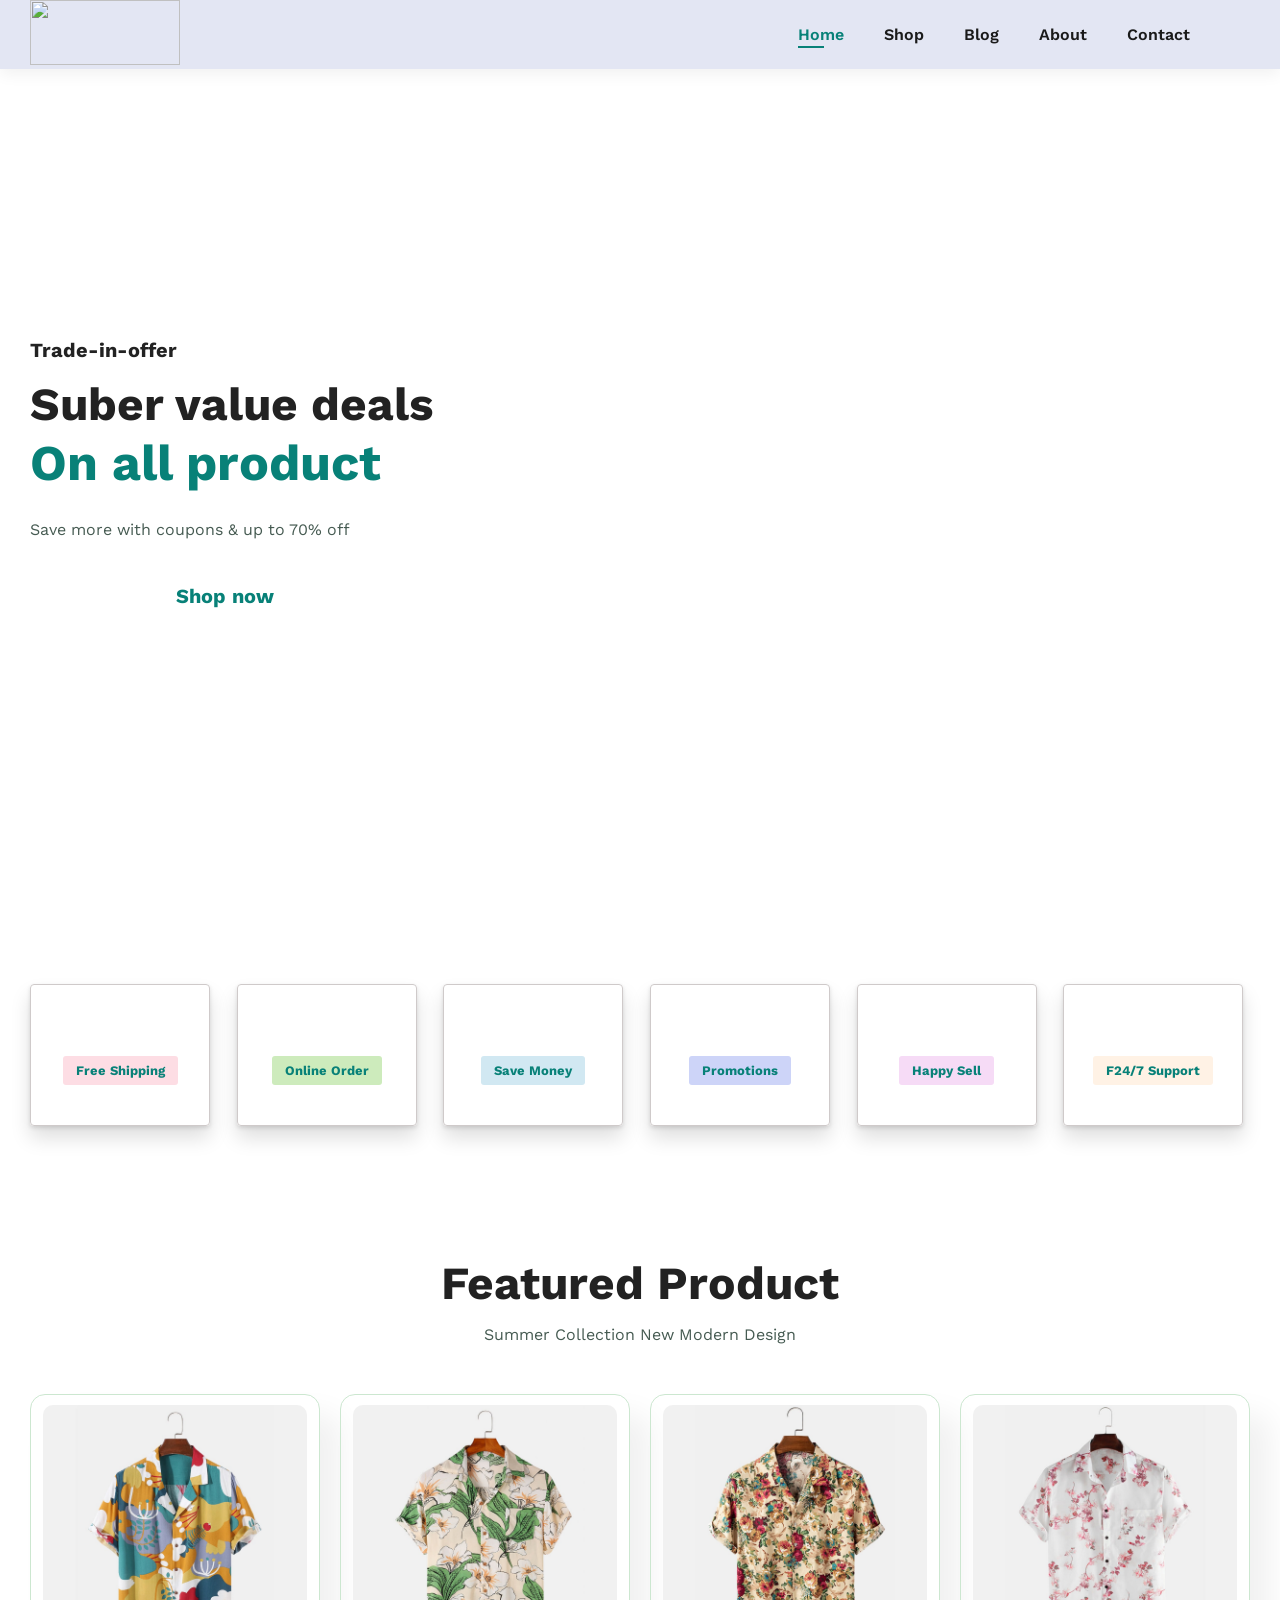
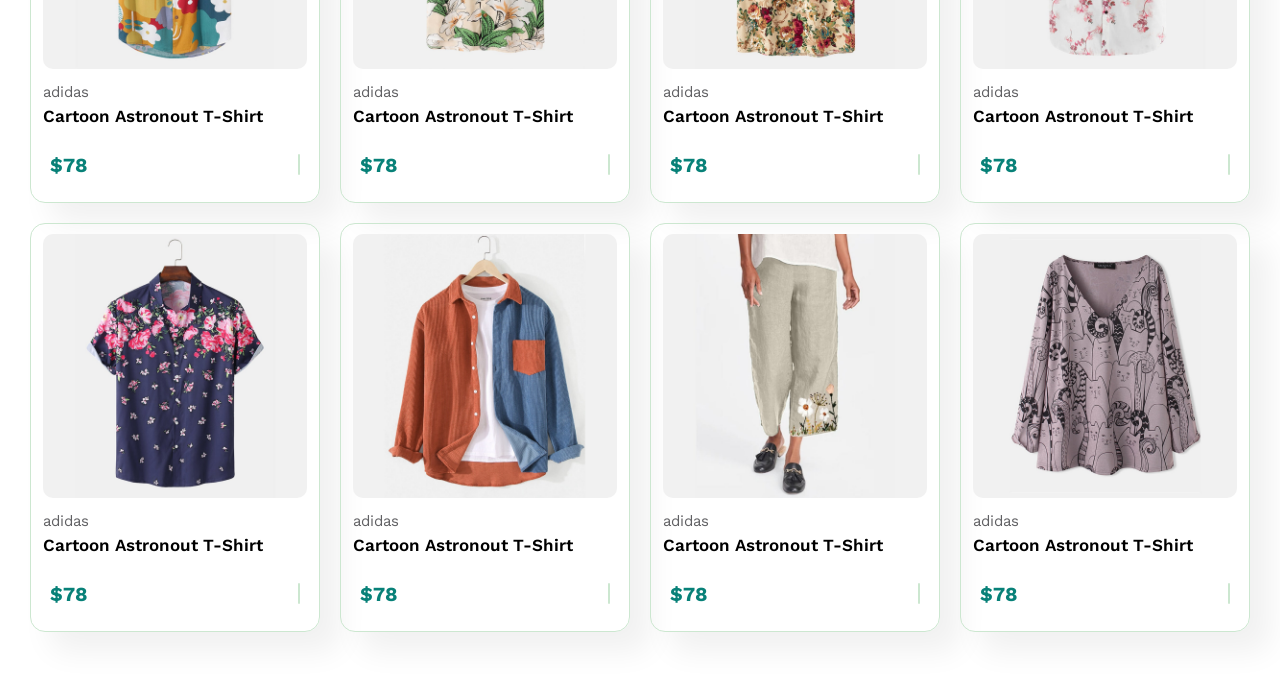
==== index.html @ 810e3b16 "features and features-product" ====
<!DOCTYPE html>
<html lang="en">

<head>
    <meta charset="UTF-8">
    <meta name="viewport" content="width=device-width, initial-scale=1.0">
    <title>Mina-Ecommerce</title>
    <link rel="stylesheet" href="css/normalize.css">
    <link rel="stylesheet" href="css/all.min.css">
    <link rel="stylesheet" href="css/minaec.css">
    <link rel="preconnect" href="https://fonts.googleapis.com">
    <link rel="preconnect" href="https://fonts.gstatic.com" crossorigin>
    <link href="https://fonts.googleapis.com/css2?family=Work+Sans:ital,wght@0,100..900;1,100..900&display=swap"
        rel="stylesheet">
</head>

<body>
    <div class="header" id="header">
        <div class="container">
            <a href="#" class="logo"><img src="./img/logo.png" alt=""></a>
            <div class="titles">
                <ul class="navbar">
                    <li><a class="active" href="#landing">Home</a></li>
                    <li><a href="#features">Shop</a></li>
                    <li><a href="#blog">Blog</a></li>
                    <li><a href="#about">About</a></li>
                    <li><a href="#contact">Contact</a></li>
                    <li><a href="#cart" class="shop-icon"><i class="fa-solid fa-cart-shopping"></i></a></li>
                </ul>
            </div>
        </div>
    </div>
    <div class="landing" id="landing">
        <div class="container">
            <div class="text-content">
                <h4>Trade-in-offer</h4>
                <h2 class="typing">Suber value deals</h2>
                <h1> On all product</h1>
                <p>Save more with coupons & up to 70% off</p>
                <a href="#" class="butt">
                    <h4>Shop now</h4>
                </a>
            </div>
        </div>

    </div>
    <div class="features" id="features">
        <div class="container">
            <div class="boxes">
                <div class="box">
                    <div class="image"><img src="./img/f1.png" alt=""></div>
                    <div class="text one">
                        <h6>Free Shipping</h6>
                    </div>
                </div>
                <div class="box">
                    <div class="image"><img src="./img/f2.png" alt=""></div>
                    <div class="text two">
                        <h6>Online Order</h6>
                    </div>
                </div>
                <div class="box">
                    <div class="image"><img src="./img/f3.png" alt=""></div>
                    <div class="text three">
                        <h6>Save Money</h6>
                    </div>
                </div>
                <div class="box">
                    <div class="image"><img src="./img/f4.png" alt=""></div>
                    <div class="text four">
                        <h6>Promotions</h6>
                    </div>
                </div>
                <div class="box">
                    <div class="image"><img src="./img/f5.png" alt=""></div>
                    <div class="text five">
                        <h6>Happy Sell</h6>
                    </div>
                </div>
                <div class="box">
                    <div class="image"><img src="./img/f6.png" alt=""></div>
                    <div class="text sex">
                        <h6>F24/7 Support</h6>
                    </div>
                </div>
            </div>

        </div>
    </div>
    <div class="features-product" id="features-product">
        <div class="features-title">
            <h2 class="main-title">
                Featured Product
            </h2>
            <p>Summer Collection New Modern Design</p>
        </div>
        <div class="container">
            <div class="box">
                <img src="./img/fp1.jpg" alt="">
                <div class="description">
                    <span>adidas</span>
                    <h5>Cartoon Astronout T-Shirt</h5>
                </div>
                <div class="stars">
                    <i class="filled fas fa-star"></i>
                    <i class="filled fas fa-star"></i>
                    <i class="filled fas fa-star"></i>
                    <i class="filled fas fa-star"></i>
                    <i class="filled fas fa-star"></i>
                </div>
                <div class="price-icon">
                    <h4>$78</h4>
                    <a href="#"><i class="fa-solid fa-cart-shopping "></i></a>
                </div>
            </div>
            <div class="box">
                <img src="./img/fp2.jpg" alt="">
                <div class="description">
                    <span>adidas</span>
                    <h5>Cartoon Astronout T-Shirt</h5>
                </div>
                <div class="stars">
                    <i class="filled fas fa-star"></i>
                    <i class="filled fas fa-star"></i>
                    <i class="filled fas fa-star"></i>
                    <i class="filled fas fa-star"></i>
                    <i class=" far fa-star"></i>
                </div>
                <div class="price-icon">
                    <h4>$78</h4>
                    <a href="#"><i class="fa-solid fa-cart-shopping"></i></a>
                </div>
            </div>
            <div class="box">
                <img src="./img/fp3.jpg" alt="">
                <div class="description">
                    <span>adidas</span>
                    <h5>Cartoon Astronout T-Shirt</h5>
                </div>
                <div class="stars">
                    <i class="filled fas fa-star"></i>
                    <i class="filled fas fa-star"></i>
                    <i class="filled fas fa-star"></i>
                    <i class=" far fa-star"></i>
                    <i class=" far fa-star"></i>
                </div>
                <div class="price-icon">
                    <h4>$78</h4>
                    <a href="#"><i class="fa-solid fa-cart-shopping"></i></a>
                </div>
            </div>
            <div class="box">
                <img src="./img/fp4.jpg" alt="">
                <div class="description">
                    <span>adidas</span>
                    <h5>Cartoon Astronout T-Shirt</h5>
                </div>
                <div class="stars">
                    <i class="filled fas fa-star"></i>
                    <i class="filled fas fa-star"></i>
                    <i class=" far fa-star"></i>
                    <i class=" far fa-star"></i>
                    <i class=" far fa-star"></i>
                </div>
                <div class="price-icon">
                    <h4>$78</h4>
                    <a href="#"><i class="fa-solid fa-cart-shopping"></i></a>
                </div>
            </div>
            <div class="box">
                <img src="./img/fp5.jpg" alt="">
                <div class="description">
                    <span>adidas</span>
                    <h5>Cartoon Astronout T-Shirt</h5>
                </div>
                <div class="stars">
                    <i class="filled fas fa-star"></i>
                    <i class="filled fas fa-star"></i>
                    <i class=" far fa-star"></i>
                    <i class=" far fa-star"></i>
                    <i class=" far fa-star"></i>
                </div>
                <div class="price-icon">
                    <h4>$78</h4>
                    <a href="#"><i class="fa-solid fa-cart-shopping"></i></a>
                </div>
            </div>
            <div class="box">
                <img src="./img/fp6.jpg" alt="">
                <div class="description">
                    <span>adidas</span>
                    <h5>Cartoon Astronout T-Shirt</h5>
                </div>
                <div class="stars">
                    <i class="filled fas fa-star"></i>
                    <i class="filled fas fa-star"></i>
                    <i class="filled fas fa-star"></i>
                    <i class="filled fas fa-star"></i>
                    <i class="filled fas fa-star"></i>
                </div>
                <div class="price-icon">
                    <h4>$78</h4>
                    <a href="#"><i class="fa-solid fa-cart-shopping"></i></a>
                </div>
            </div>
            <div class="box">
                <img src="./img/fp7.jpg" alt="">
                <div class="description">
                    <span>adidas</span>
                    <h5>Cartoon Astronout T-Shirt</h5>
                </div>
                <div class="stars">
                    <i class="filled fas fa-star"></i>
                    <i class=" far fa-star"></i>
                    <i class=" far fa-star"></i>
                    <i class=" far fa-star"></i> <i class=" far fa-star"></i>
                </div>
                <div class="price-icon">
                    <h4>$78</h4>
                    <a href="#"><i class="fa-solid fa-cart-shopping"></i></a>
                </div>
            </div>
            <div class="box">
                <img src="./img/fp8.jpg" alt="">
                <div class="description">
                    <span>adidas</span>
                    <h5>Cartoon Astronout T-Shirt</h5>
                </div>
                <div class="stars">
                    <i class="filled fas fa-star"></i>
                    <i class="filled fas fa-star"></i>
                    <i class="filled fas fa-star"></i>
                    <i class="filled fas fa-star"></i>
                    <i class=" far fa-star"></i>
                </div>
                <div class="price-icon">
                    <h4>$78</h4>
                    <a href="#"><i class="fa-solid fa-cart-shopping"></i></a>
                </div>
            </div>
        </div>
    </div>

</body>

</html>
---- css/minaec.css ----
* {
    box-sizing: border-box;
    padding: 0;
    margin: 0;
    -webkit-box-sizing: border-box;
    -moz-box-sizing: border-box;
}

html {
    scroll-behavior: smooth;

}

body {
    font-family: "Work Sans", sans-serif;
    width: 100%;
}

ul {
    list-style: none;
    padding: 0;
    margin: 0;
}

a {
    text-decoration: none;
}

h1 {
    font-size: 50px;
    line-height: 64px;
    color: #222;
    margin: 0;
}

h2 {
    font-size: 46px;
    line-height: 54px;
    color: #222;
}

h4 {
    font-size: 20px;
    color: #222;
}

h6 {
    font-size: 13px;
    font-weight: 700;
}

p {
    font-size: 16px;
    margin: 15px 0 20px 0;
    color: #465b52;
}

.section-p1 {
    padding: 40px 80px;
}

.section-m1 {
    margin: 40px 0;
}

:root {
    --main-color: #2196f3;
    --main-color-alt: #1787e0;
    --main-transition: 0.3s;
    --section-background: #ececec;
    --section-padding: 80px;

}

.container {
    padding-left: 15px;
    padding-right: 15px;
    margin-left: auto;
    margin-right: auto;
}

@media (min-width : 768px) {
    .container {
        width: 750px;
    }
}

@media (min-width : 992px) {
    .container {
        width: 970px;
    }
}

@media (min-width : 1200px) {
    .container {
        width: 1250px;
    }
}

/* header */
.header {
    background-color: #e3e6f3;
    box-shadow: 0 5px 15px rgb(0, 0, 0, 0.06);
    z-index: 10;
    position: sticky;
    top: 0;
    left: 0;
}

.header .container {
    display: flex;
    align-items: center;
    justify-content: space-between;
    /* padding: 20px 80px; */

}

.header a img {
    width: 150px;
    height: 65px;
}

.header .titles .navbar {
    display: flex;
    justify-content: center;
    align-items: center;
}


.header .titles .navbar li a {
    padding: 0 20px;
    position: relative;
    color: #1a1a1a;
    font-size: 16px;
    font-weight: 600;
    transition: var(--main-transition);
}

.header .titles .navbar li a:hover,
.header .titles .navbar li a.active {
    color: #088178;
}

.header .titles .navbar li a.active::before,
.header .titles .navbar li a::before {
    content: "";
    position: absolute;
    left: 20px;
    bottom: -4px;
    background-color: #088178;
    width: 30%;
    height: 2px;
    transition: var(--main-transition);
}

.header .titles .navbar li a::before {
    width: 0;
    transition: var(--main-transition);
}

.header .titles .navbar li a:hover::before {
    width: 30%;
}

/* landing */
.landing {
    background-image: url(../img/hero4.png);
    background-size: cover;
    width: 100%;
    min-height: calc(100vh - 65px);
    background-position: top 25% right 0;
    position: relative;
}

.landing .text-content {
    position: absolute;
    top: 50%;
    transform: translateY(-50%);
    background-color: transparent;

}

.landing h4 {
    padding-bottom: 15px;

}

.landing h1 {
    padding-bottom: 10px;
    color: #088178;
}

.landing a {
    display: flex;
    justify-content: center;
    align-items: center;
    background-size: cover;
    background-image: url(../img/button.png);

    padding: 25px 80px 14px 65px;
}

.landing a:hover h4 {
    color: #088179a0;
    transform: translateX(10px);
}

.landing a h4 {
    color: #088178;
    font-weight: 700;
    font-size: 20px;
    transition: var(--main-transition);
}

/* features */
.features {
    padding-top: var(--section-padding);
    padding-bottom: var(--section-padding);
    position: relative;
}

.features .container .boxes {
    display: grid;
    grid-template-columns: repeat(auto-fill, minmax(170px, 1fr));
    position: relative;
    gap: 20px;
}

.features .box {
    max-width: 180px;
    display: flex;
    flex-wrap: wrap;
    flex-direction: column;
    text-align: center;
    justify-content: center;
    padding: 25px 15px;
    gap: 20px;
    border: 0.5px solid #cfcaca;
    box-shadow: 0 12px 20px 0 rgb(0 0 0 / 13%),
        0 2px 4px 0 rgb(0 0 0 / 12%);
    border-radius: 4px;
    transition: var(--main-transition);
}

.features .box:hover {
    transform: rotate(4deg);
}

.features .box .image {
    width: 100%;
}

.features .box .text {
    margin: 7px auto 15px;
    display: block;
    padding: 7px 13px;
    width: fit-content;
    border-radius: 3px;
    color: #088178;

}

.features .one {
    background-color: #fddde4;
}

.features .two {
    background-color: #cdebbc;
}

.features .three {
    background-color: #d1e8f2;
}

.features .four {
    background-color: #cdd4f8;
}

.features .five {
    background-color: #f6dbf6;
}

.features .sex {
    background-color: #fff2e5;
}

.features-product {
    padding-top: 50px;
    padding-bottom: 50px;
    position: relative;
}

.features-product .features-title {
    text-align: center;
}

.features-product .container {
    display: grid;
    padding-top: 30px;
    grid-template-columns: repeat(auto-fill, minmax(270px, 1fr));
    position: relative;
    gap: 20px;
}

.features-product .box {
    padding: 10px 12px;
    border: 1px solid #cce7d0;
    display: flex;
    gap: 7px;
    justify-content: center;
    flex-direction: column;
    position: relative;
    border-radius: 15px;
    cursor: pointer;
    box-shadow: 20px 20px 30px rgb(0, 0, 0, 0.06);
    transition: var(--main-transition) ease;
}

.features-product .box img {
    max-width: 100%;
    border-radius: 10px;
}

.features-product .box:hover {
    box-shadow: 20px 20px 30px rgb(0, 0, 0, 0.1);
    transform: translateY(-10px);

}

.features-product .box::before {
    content: "";
    top: 0;
    left: 50%;
    transform: translateX(-50%);
    position: absolute;
    background-color: #088178;
    width: 0;
    height: 0;
    transition: var(--main-transition);
}

.features-product .box:hover::before {
    width: calc(100% - 10px);
    height: 1px;

}

.features-product .box .description {
    margin-top: 7px;
    position: relative;
}

.features-product .box .description span {
    color: #606063;
    display: block;
    margin-bottom: 5px;
    font-size: 15px;
}

.features-product .box .description h5 {
    font-size: 17px;
    font-weight: 600;
}

.features-product .box .stars .filled {
    color: #ffc107;
}

.features-product .box .price-icon {
    display: flex;
    justify-content: space-between;
    align-items: center;
    padding: 5px 7px 7px 7px;
}

.features-product .box .price-icon h4 {
    font-size: 20px;
    color: #088178;
}

.features-product .box .price-icon a i {
    width: 40px;
    height: 40px;
    line-height: 40px;
    border-radius: 50px;
    background-color: #e8f6ea;
    color: #088178;
    border: 1px solid #cce7d0;
}
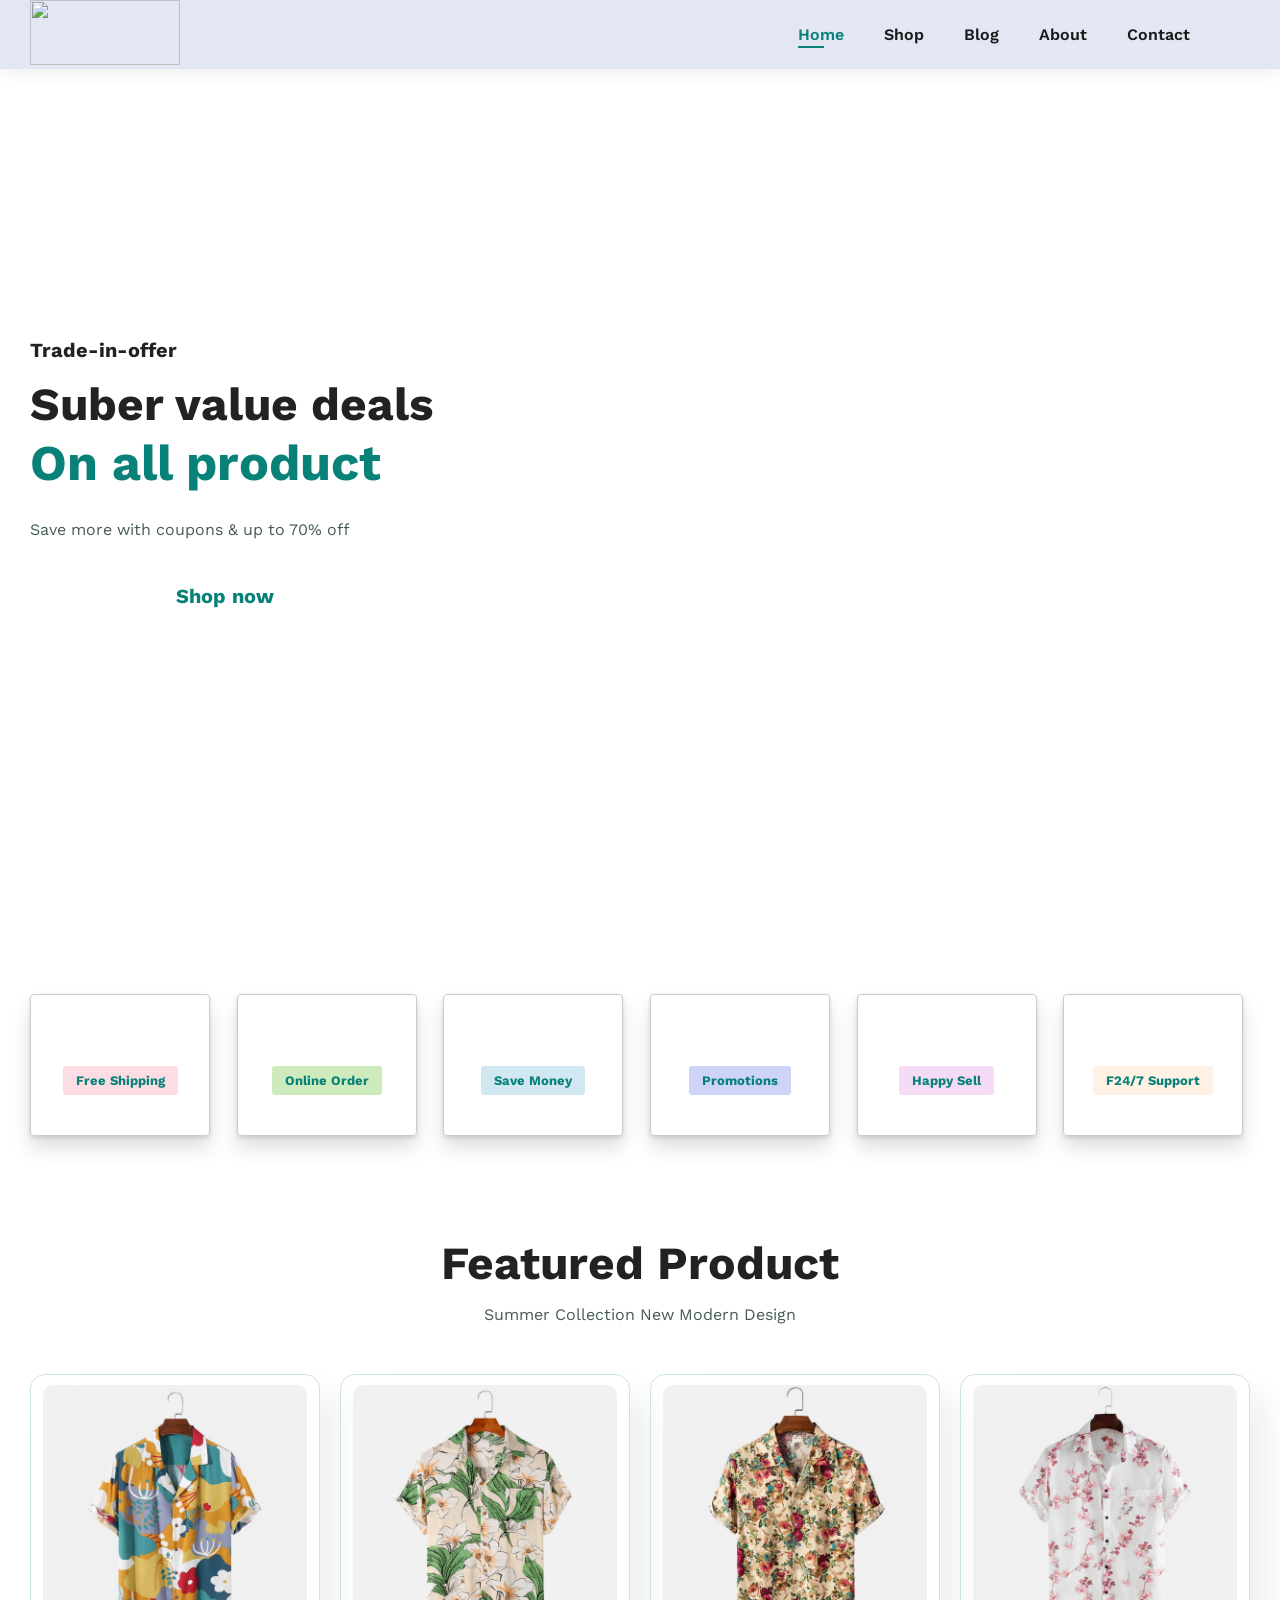
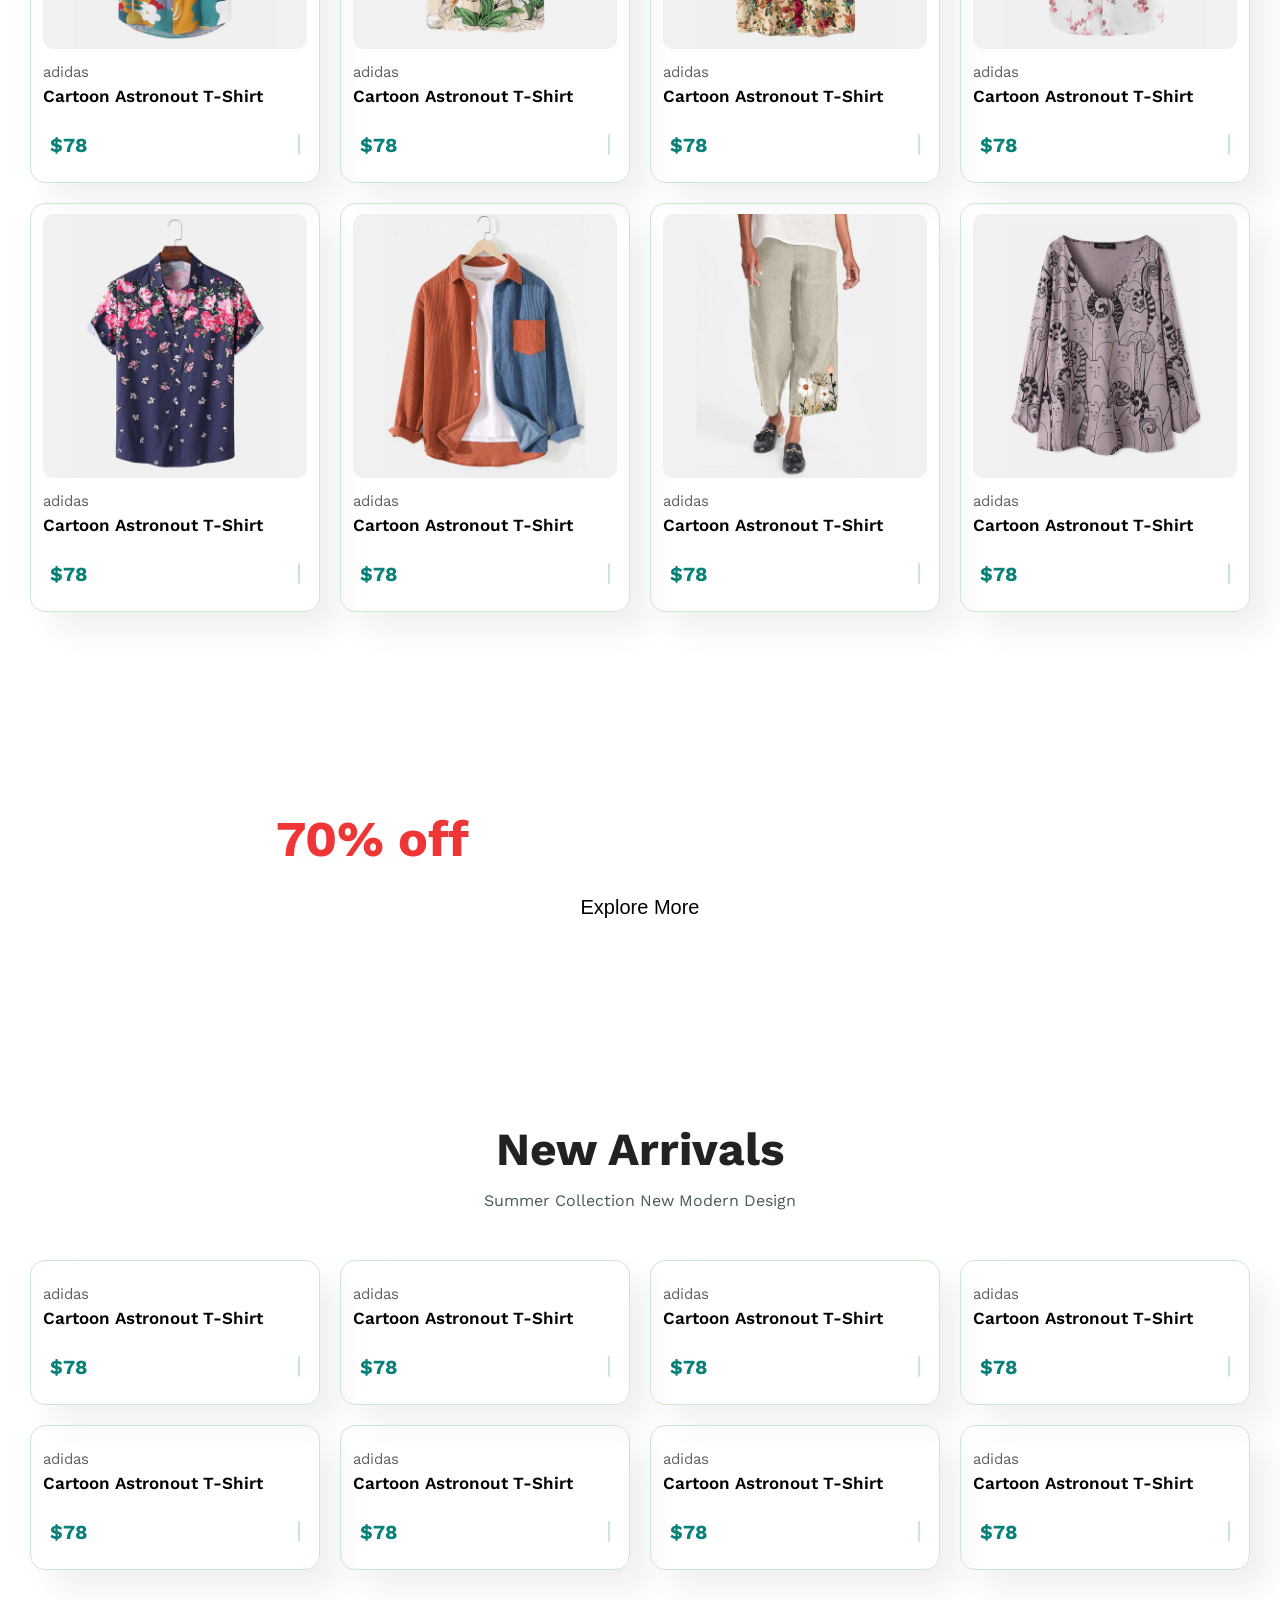
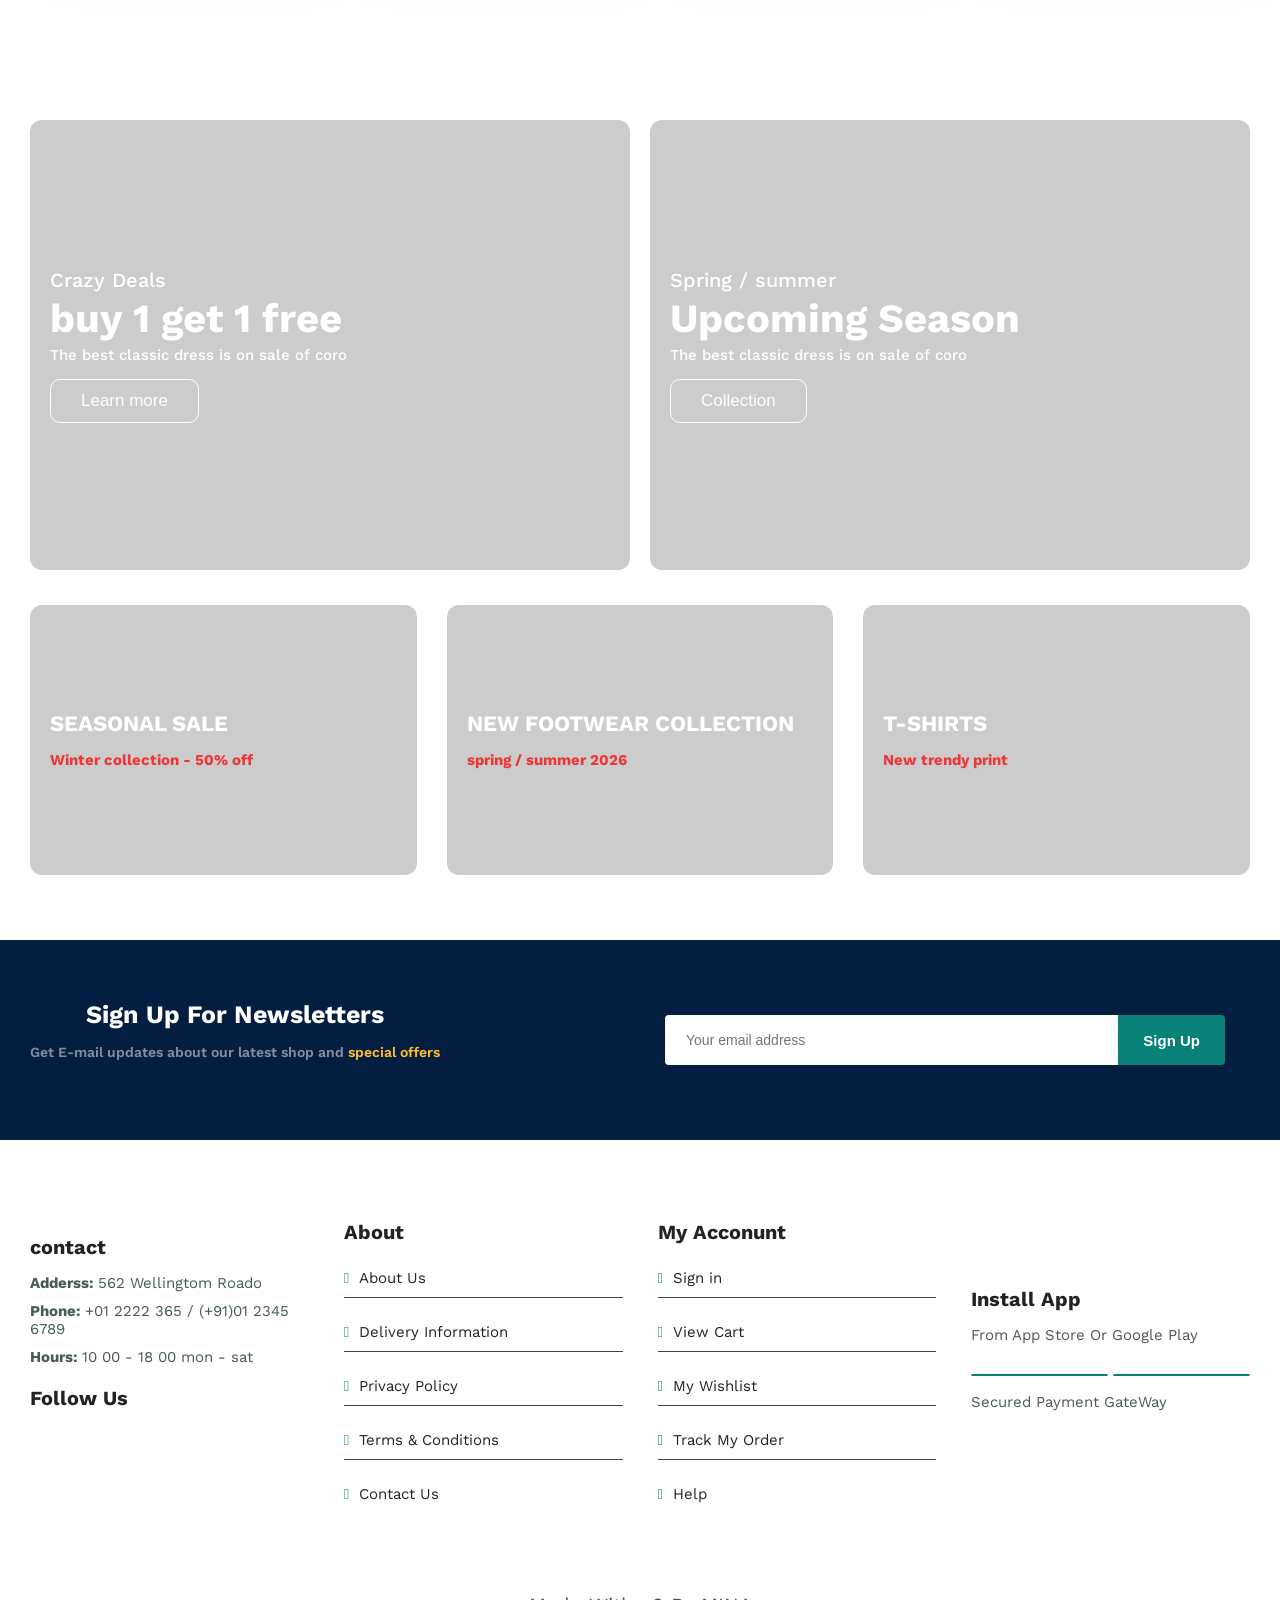
==== commit 57e1e9a9: "responseve-menu" ====
--- a/index.html
+++ b/index.html
@@ -19,7 +19,12 @@
         <div class="container">
             <a href="#" class="logo"><img src="./img/logo.png" alt=""></a>
             <div class="titles">
-                <ul class="navbar">
+                <div class="mob">
+                    <a class="shop-icon"><i class="fa-solid fa-cart-shopping"></i></a>
+                    <a class="res-icon" id="menu"><i class="fas fa-bars toggle-menu "></i></a>
+
+                </div>
+                <ul class="navbar" id="navbar">
                     <li><a class="active" href="#landing">Home</a></li>
                     <li><a href="#features">Shop</a></li>
                     <li><a href="#blog">Blog</a></li>
@@ -240,7 +245,281 @@
             </div>
         </div>
     </div>
-
+    <div class="banner" id="banner">
+        <div class="bann-content">
+            <h4>Repair Services</h4>
+            <h2>Up to <span class="special">70% off</span> - All T-shirts & Accessories</h2>
+            <button class="normal">Explore More</button>
+        </div>
+    </div>
+    <div class="features-product" id="features-product">
+        <div class="features-title">
+            <h2 class="main-title">
+                New Arrivals
+            </h2>
+            <p>Summer Collection New Modern Design</p>
+        </div>
+        <div class="container">
+            <div class="box">
+                <img src="./img/n1.jpg" alt="">
+                <div class="description">
+                    <span>adidas</span>
+                    <h5>Cartoon Astronout T-Shirt</h5>
+                </div>
+                <div class="stars">
+                    <i class="filled fas fa-star"></i>
+                    <i class="filled fas fa-star"></i>
+                    <i class="filled fas fa-star"></i>
+                    <i class="filled fas fa-star"></i>
+                    <i class="filled fas fa-star"></i>
+                </div>
+                <div class="price-icon">
+                    <h4>$78</h4>
+                    <a href="#"><i class="fa-solid fa-cart-shopping "></i></a>
+                </div>
+            </div>
+            <div class="box">
+                <img src="./img/n2.jpg" alt="">
+                <div class="description">
+                    <span>adidas</span>
+                    <h5>Cartoon Astronout T-Shirt</h5>
+                </div>
+                <div class="stars">
+                    <i class="filled fas fa-star"></i>
+                    <i class="filled fas fa-star"></i>
+                    <i class="filled fas fa-star"></i>
+                    <i class="filled fas fa-star"></i>
+                    <i class=" far fa-star"></i>
+                </div>
+                <div class="price-icon">
+                    <h4>$78</h4>
+                    <a href="#"><i class="fa-solid fa-cart-shopping"></i></a>
+                </div>
+            </div>
+            <div class="box">
+                <img src="./img/n3.jpg" alt="">
+                <div class="description">
+                    <span>adidas</span>
+                    <h5>Cartoon Astronout T-Shirt</h5>
+                </div>
+                <div class="stars">
+                    <i class="filled fas fa-star"></i>
+                    <i class="filled fas fa-star"></i>
+                    <i class="filled fas fa-star"></i>
+                    <i class=" far fa-star"></i>
+                    <i class=" far fa-star"></i>
+                </div>
+                <div class="price-icon">
+                    <h4>$78</h4>
+                    <a href="#"><i class="fa-solid fa-cart-shopping"></i></a>
+                </div>
+            </div>
+            <div class="box">
+                <img src="./img/n4.jpg" alt="">
+                <div class="description">
+                    <span>adidas</span>
+                    <h5>Cartoon Astronout T-Shirt</h5>
+                </div>
+                <div class="stars">
+                    <i class="filled fas fa-star"></i>
+                    <i class="filled fas fa-star"></i>
+                    <i class=" far fa-star"></i>
+                    <i class=" far fa-star"></i>
+                    <i class=" far fa-star"></i>
+                </div>
+                <div class="price-icon">
+                    <h4>$78</h4>
+                    <a href="#"><i class="fa-solid fa-cart-shopping"></i></a>
+                </div>
+            </div>
+            <div class="box">
+                <img src="./img/n5.jpg" alt="">
+                <div class="description">
+                    <span>adidas</span>
+                    <h5>Cartoon Astronout T-Shirt</h5>
+                </div>
+                <div class="stars">
+                    <i class="filled fas fa-star"></i>
+                    <i class="filled fas fa-star"></i>
+                    <i class=" far fa-star"></i>
+                    <i class=" far fa-star"></i>
+                    <i class=" far fa-star"></i>
+                </div>
+                <div class="price-icon">
+                    <h4>$78</h4>
+                    <a href="#"><i class="fa-solid fa-cart-shopping"></i></a>
+                </div>
+            </div>
+            <div class="box">
+                <img src="./img/n6.jpg" alt="">
+                <div class="description">
+                    <span>adidas</span>
+                    <h5>Cartoon Astronout T-Shirt</h5>
+                </div>
+                <div class="stars">
+                    <i class="filled fas fa-star"></i>
+                    <i class="filled fas fa-star"></i>
+                    <i class="filled fas fa-star"></i>
+                    <i class="filled fas fa-star"></i>
+                    <i class="filled fas fa-star"></i>
+                </div>
+                <div class="price-icon">
+                    <h4>$78</h4>
+                    <a href="#"><i class="fa-solid fa-cart-shopping"></i></a>
+                </div>
+            </div>
+            <div class="box">
+                <img src="./img/n7.jpg" alt="">
+                <div class="description">
+                    <span>adidas</span>
+                    <h5>Cartoon Astronout T-Shirt</h5>
+                </div>
+                <div class="stars">
+                    <i class="filled fas fa-star"></i>
+                    <i class=" far fa-star"></i>
+                    <i class=" far fa-star"></i>
+                    <i class=" far fa-star"></i> <i class=" far fa-star"></i>
+                </div>
+                <div class="price-icon">
+                    <h4>$78</h4>
+                    <a href="#"><i class="fa-solid fa-cart-shopping"></i></a>
+                </div>
+            </div>
+            <div class="box">
+                <img src="./img/n8.jpg" alt="">
+                <div class="description">
+                    <span>adidas</span>
+                    <h5>Cartoon Astronout T-Shirt</h5>
+                </div>
+                <div class="stars">
+                    <i class="filled fas fa-star"></i>
+                    <i class="filled fas fa-star"></i>
+                    <i class="filled fas fa-star"></i>
+                    <i class="filled fas fa-star"></i>
+                    <i class=" far fa-star"></i>
+                </div>
+                <div class="price-icon">
+                    <h4>$78</h4>
+                    <a href="#"><i class="fa-solid fa-cart-shopping"></i></a>
+                </div>
+            </div>
+        </div>
+    </div>
+    <div class="sm-banners" id="sm-banners">
+        <div class="container">
+            <div class="bnn-1">
+                <div class="bann one">
+                    <h4>Crazy Deals</h4>
+                    <h2>buy 1 get 1 free</h2>
+                    <span>The best classic dress is on sale of coro</span>
+                    <button class="normal">Learn more</button>
+                </div>
+                <div class="bann two">
+                    <h4>Spring / summer</h4>
+                    <h2>Upcoming Season</h2>
+                    <span>The best classic dress is on sale of coro</span>
+                    <button class="normal">Collection</button>
+                </div>
+            </div>
+            <div class="bnn-2">
+                <div class="bann three">
+                    <h2>SEASONAL SALE</h2>
+                    <span>Winter collection - 50% off </span>
+                </div>
+                <div class="bann four">
+                    <h2>NEW FOOTWEAR COLLECTION</h2>
+                    <span>spring / summer 2026</span>
+                </div>
+                <div class="bann five">
+                    <h2>T-SHIRTS</h2>
+                    <span>New trendy print</span>
+                </div>
+            </div>
+        </div>
+    </div>
+    <div class="news-letter" id="news-letter">
+        <div class="container">
+            <div class="title">
+                <h4>Sign Up For Newsletters</h4>
+                <p>Get E-mail updates about our latest shop and <span>special offers</span></p>
+            </div>
+            <div class="form">
+                <form action="">
+                    <input type="email" class="input" placeholder="Your email address">
+                    <input type="submit" class="butt" value="Sign Up">
+                </form>
+            </div>
+        </div>
+    </div>
+    <div class="footer" id="footer">
+        <div class="container">
+            <div class="box">
+                <img src="./img/logo-foot.png" class="logo" alt="">
+                <h4>contact</h4>
+                <p><strong>Adderss: </strong>562 Wellingtom Roado</p>
+                <p><strong>Phone: </strong>+01 2222 365 / (+91)01 2345 6789</p>
+                <p><strong>Hours: </strong>10 00 - 18 00 mon - sat</p>
+                <h4>Follow Us</h4>
+                <ul class="social">
+                    <li>
+                        <a href="#" class="facebook">
+                            <i class="fab fa-facebook-f"></i>
+                        </a>
+                    </li>
+                    <li>
+                        <a href="#" class="twitter">
+                            <i class="fab fa-twitter"></i>
+                        </a>
+                    </li>
+                    <li>
+                        <a href="#" class="instagram">
+                            <i class=" fab fa-instagram"></i>
+                        </a>
+                    </li>
+                    <li>
+                        <a href="#" class="paintrest">
+                            <i class="fab fa-pinterest"></i>
+                        </a>
+                    </li>
+                    <li>
+                        <a href="#" class="youtube">
+                            <i class="fab fa-youtube"></i>
+                        </a>
+                    </li>
+                </ul>
+            </div>
+            <div class="box content">
+                <h4>About</h4>
+                <a href="#">About Us</a>
+                <a href="#">Delivery Information</a>
+                <a href="#">Privacy Policy</a>
+                <a href="#">Terms & Conditions</a>
+                <a href="#">Contact Us</a>
+            </div>
+            <div class="box content ">
+                <h4>My Acconunt</h4>
+                <a href="#">Sign in</a>
+                <a href="#">View Cart</a>
+                <a href="#">My Wishlist</a>
+                <a href="#">Track My Order</a>
+                <a href="#">Help</a>
+            </div>
+            <div class="box install">
+                <h4>Install App</h4>
+                <p>From App Store Or Google Play</p>
+                <div class="row">
+                    <div class="go-lay">
+                        <img src="./img/app.jpg" alt="">
+                        <img src="./img/play.jpg" alt="">
+                    </div>
+                    <p>Secured Payment GateWay</p>
+                    <img src="./img/pay.png" alt="">
+                </div>
+            </div>
+        </div>
+        <p class="copy-right">Made With &LT;3 By MINA </p>
+    </div>
+    <script src="main.js"></script>
 </body>
 
 </html>
--- a/css/minaec.css
+++ b/css/minaec.css
@@ -55,12 +55,19 @@
     color: #465b52;
 }
 
-.section-p1 {
-    padding: 40px 80px;
-}
-
-.section-m1 {
-    margin: 40px 0;
+button.normal {
+    border: none;
+    position: relative;
+    padding: 15px 25px;
+    border-radius: 10px;
+    font-size: 20px;
+    font-weight: 500;
+    cursor: pointer;
+    background-color: #fff;
+    color: #000;
+    outline: none;
+    transition: var(--main-transition);
+    z-index: 1;
 }
 
 :root {
@@ -68,7 +75,7 @@
     --main-color-alt: #1787e0;
     --main-transition: 0.3s;
     --section-background: #ececec;
-    --section-padding: 80px;
+    --section-padding: 50px;
 
 }
 
@@ -136,8 +143,66 @@
     transition: var(--main-transition);
 }
 
+.header .titles .mob {
+    display: none;
+    align-items: center;
+
+
+}
+
+.header .titles .mob a {
+    color: #1a1a1a;
+    font-size: 17px;
+    font-weight: 600;
+    padding: 0 10px;
+    transition: var(--main-transition);
+}
+
+@media(max-width: 767px) {
+    .header .titles .mob {
+        display: block;
+    }
+}
+
+@media(max-width: 767px) {
+    .header .titles .navbar {
+        display: flex;
+        flex-direction: column;
+        justify-content: flex-start;
+        align-items: flex-start;
+        width: 300px;
+        background-color: #e3e6f3;
+        box-shadow: 0 40px 60px rgb(0, 0, 0, 0.1);
+        padding: 20px 0 0 10px;
+        right: -300px;
+        top: 60px;
+        position: fixed;
+        height: 100vh;
+        transition: var(--main-transition);
+    }
+
+    .header .titles .navbar.active {
+        right: -30px;
+    }
+
+    .header .titles .navbar li {
+        margin-bottom: 25px;
+    }
+
+    .header .titles .navbar li .shop-icon {
+        display: none;
+    }
+
+    .header a img {
+        width: 120px;
+        height: 55px;
+        padding: 2px 7px;
+    }
+}
+
 .header .titles .navbar li a:hover,
-.header .titles .navbar li a.active {
+.header .titles .navbar li a.active,
+.header .titles .mob a:hover {
     color: #088178;
 }
 
@@ -170,9 +235,20 @@
     min-height: calc(100vh - 65px);
     background-position: top 25% right 0;
     position: relative;
-}
+
+}
+
+@media(max-width: 767px) {
+    .landing {
+        background-image: none;
+    }
+}
+
+.landing .container {}
 
 .landing .text-content {
+    display: flex;
+    flex-direction: column;
     position: absolute;
     top: 50%;
     transform: translateY(-50%);
@@ -185,10 +261,35 @@
 
 }
 
+.landing h2 {
+    width: 0;
+    overflow: hidden;
+    white-space: nowrap;
+    animation: typing 2s steps(17) forwards;
+
+}
+
 .landing h1 {
     padding-bottom: 10px;
     color: #088178;
-}
+    width: 0;
+    overflow: hidden;
+    white-space: nowrap;
+    animation: typing 2s steps(13) 2s forwards;
+
+}
+
+@keyframes typing {
+    from {
+        width: 0;
+    }
+
+    to {
+        width: 100%;
+    }
+}
+
+
 
 .landing a {
     display: flex;
@@ -214,7 +315,7 @@
 
 /* features */
 .features {
-    padding-top: var(--section-padding);
+    padding-top: 90px;
     padding-bottom: var(--section-padding);
     position: relative;
 }
@@ -224,6 +325,12 @@
     grid-template-columns: repeat(auto-fill, minmax(170px, 1fr));
     position: relative;
     gap: 20px;
+}
+
+@media(max-width: 767px) {
+    .features .container .boxes {
+        margin: 20px;
+    }
 }
 
 .features .box {
@@ -285,8 +392,8 @@
 }
 
 .features-product {
-    padding-top: 50px;
-    padding-bottom: 50px;
+    padding-top: var(--section-padding);
+    padding-bottom: var(--section-padding);
     position: relative;
 }
 
@@ -297,6 +404,7 @@
 .features-product .container {
     display: grid;
     padding-top: 30px;
+    padding-bottom: 50px;
     grid-template-columns: repeat(auto-fill, minmax(270px, 1fr));
     position: relative;
     gap: 20px;
@@ -314,6 +422,12 @@
     cursor: pointer;
     box-shadow: 20px 20px 30px rgb(0, 0, 0, 0.06);
     transition: var(--main-transition) ease;
+}
+
+@media(max-width: 767px) {
+    .features-product .box {
+        margin: 20px;
+    }
 }
 
 .features-product .box img {
@@ -386,4 +500,582 @@
     background-color: #e8f6ea;
     color: #088178;
     border: 1px solid #cce7d0;
+}
+
+/* bannner */
+.banner {
+    padding-top: var(--section-padding);
+    padding-bottom: var(--section-padding);
+    position: relative;
+    background-image: url(../img/b2.jpg);
+    text-align: center;
+    width: 100%;
+    height: 40vh;
+    background-size: cover;
+    background-position: center;
+}
+
+@media(max-width: 767px) {
+    .banner {
+        height: 40vh;
+    }
+}
+
+.banner .bann-content {
+    display: flex;
+    align-items: center;
+    justify-content: center;
+    color: white;
+    flex-direction: column;
+}
+
+.banner .bann-content h4 {
+    color: #fff;
+    font-size: 30px;
+}
+
+.banner .bann-content h2 {
+    color: #fff;
+    font-size: 50px;
+    padding: 15px 0;
+}
+
+.banner .bann-content h2 .special {
+    color: #ef3636;
+}
+
+@media(max-width: 767px) {
+    .banner .bann-content h4 {
+        font-size: 20px;
+    }
+
+    .banner .bann-content h2 {
+        font-size: 30px;
+        padding: 10px 15px;
+
+    }
+
+    .banner .bann-content button.normal {
+        padding: 10px 20px;
+        border-radius: 7px;
+        font-size: 15px;
+        font-weight: 400;
+    }
+}
+
+.banner .bann-content button.normal::before {
+    content: "";
+    left: 0;
+    top: 0;
+    position: absolute;
+    transition: var(--main-transition);
+    width: 0;
+    height: 100%;
+    background-color: #088178;
+    border-radius: 10px;
+    z-index: -1;
+}
+
+.banner .bann-content button.normal:hover::before {
+    width: 100%;
+    background-position: left bottom;
+}
+
+.banner .bann-content button.normal:hover {
+    color: #fff;
+
+}
+
+/* sm-banner */
+.sm-banners {
+    padding-top: var(--section-padding);
+    padding-bottom: var(--section-padding);
+    position: relative;
+
+}
+
+.sm-banners .container {
+    display: flex;
+    gap: 20px;
+    flex-direction: column;
+    align-items: center;
+    flex-wrap: wrap;
+
+}
+
+.sm-banners .container .bnn-1 {
+    display: flex;
+    gap: 20px;
+    width: 100%;
+    /* flex-direction: column; */
+}
+
+.sm-banners .container .bnn-2 {
+    display: flex;
+    gap: 30px;
+    width: 100%;
+    padding: 15px 0;
+
+}
+
+.sm-banners .container .bnn-2 .bann {
+    flex: 1;
+    height: 30vh;
+}
+
+.sm-banners .container .bnn-1 .bann {
+    flex: 1;
+    height: 50vh;
+}
+
+@media(max-width: 767px) {
+    .sm-banners {
+        padding-top: 0;
+    }
+
+    .sm-banners .container .bnn-1 {
+        flex-direction: column;
+        height: 90vh;
+    }
+
+    .sm-banners .container .bnn-2 {
+        gap: 15px;
+        padding: 10px 0;
+    }
+
+}
+
+
+
+.sm-banners .bann {
+    display: flex;
+    flex-direction: column;
+    align-items: flex-start;
+    justify-content: center;
+    flex: 1;
+    height: 50vh;
+    background-size: cover;
+    background-position: center;
+    padding: 20px;
+    border-radius: 12px;
+    position: relative;
+    overflow: hidden;
+}
+
+.sm-banners .bann::before {
+    content: "";
+    position: absolute;
+    top: 50%;
+    left: 50%;
+    transform: translate(-50%, -50%);
+    background-color: rgba(255, 255, 255, 0.2);
+    width: 0;
+    height: 0;
+    opacity: 0;
+    z-index: 2;
+    transition: var(--main-transition);
+
+}
+
+.sm-banners .bann::after {
+    content: "";
+    position: absolute;
+    top: 0;
+    left: 0;
+    background-color: rgb(0 0 0 / 20%);
+    width: 100%;
+    height: 100%;
+    z-index: 4;
+}
+
+.sm-banners .bann:hover::before {
+    animation: flash 0.9s;
+}
+
+@keyframes flash {
+
+    0%,
+    40% {
+        opacity: 1;
+    }
+
+    100% {
+        width: 200%;
+        height: 200%;
+    }
+}
+
+.sm-banners .bann h4 {
+    color: #fff;
+    font-size: 20px;
+    font-weight: 500;
+    z-index: 9;
+}
+
+.sm-banners .bann h2 {
+    color: #fff;
+    font-size: 40px;
+    font-weight: bold;
+    z-index: 9;
+
+}
+
+.sm-banners .bnn-2 .bann h2 {
+    color: #fff;
+    font-size: 22px;
+    font-weight: bold;
+    z-index: 9;
+
+}
+
+@media(max-width: 767px) {
+    .sm-banners .bnn-2 .bann h2 {
+        font-size: 15px;
+        line-height: 25px;
+    }
+
+    .sm-banners .bann {
+        padding: 7px;
+    }
+}
+
+.sm-banners .bnn-2 .bann span {
+    color: #ef3636;
+    font-size: 15px;
+    font-weight: bold;
+    padding-bottom: 15px;
+    z-index: 9;
+
+}
+
+@media(max-width: 767px) {
+    .sm-banners .bnn-2 .bann h2 {
+        font-size: 15px;
+    }
+
+    .sm-banners .bnn-2 .bann span {
+        font-size: 15px;
+    }
+}
+
+.sm-banners .bann span {
+    color: #fff;
+    font-size: 15px;
+    font-weight: 500;
+    padding-bottom: 15px;
+    z-index: 9;
+
+}
+
+.sm-banners .bann button.normal {
+    font-size: 17px;
+    padding: 11px 30px;
+    background-color: transparent;
+    color: #fff;
+    border: 1px solid #fff;
+    z-index: 9;
+
+}
+
+.sm-banners .one button.normal:hover {
+    background-color: #d76b0caa;
+}
+
+.sm-banners .two button.normal:hover {
+    background-color: #088179a8;
+}
+
+.sm-banners .one {
+    background-image: url(../img/b3.jpg);
+}
+
+.sm-banners .two {
+    background-image: url(../img/b4.jpg);
+}
+
+.sm-banners .three {
+    background-image: url(../img/b5.jpg);
+}
+
+.sm-banners .four {
+    background-image: url(../img/b6.jpg);
+}
+
+.sm-banners .five {
+    background-image: url(../img/b7.jpg);
+}
+
+/* news-letter */
+.news-letter {
+    padding-top: var(--section-padding);
+    padding-bottom: var(--section-padding);
+    position: relative;
+    background-color: #041e42;
+    background-image: url(../img/b14.png);
+    background-repeat: no-repeat;
+    background-position: 10% 30%;
+
+}
+
+.news-letter .container {
+    display: flex;
+    justify-content: space-between;
+    align-items: center;
+    text-align: center;
+    flex-wrap: wrap;
+    position: relative;
+}
+
+.news-letter .title {
+    padding: 10px 0;
+    position: relative;
+}
+
+.news-letter .title h4 {
+    color: white;
+    font-weight: bold;
+    font-size: 25px;
+}
+
+.news-letter .title p {
+    color: #818ea0;
+    font-weight: 600;
+    font-size: 14px;
+}
+
+.news-letter .title span {
+    color: #ffbd27;
+}
+
+.news-letter .form {
+    width: 50%;
+    position: relative;
+}
+
+.news-letter .form form {
+    width: 100%;
+    display: flex;
+    position: relative;
+    padding: 0 25px;
+}
+
+.news-letter .form .input {
+    height: 50px;
+    padding: 0 20px;
+    flex: 1;
+    font-size: 14px;
+    border: 1px solid transparent;
+    border-radius: 4px;
+    outline: none;
+    border-top-right-radius: 0;
+    border-bottom-right-radius: 0;
+}
+
+.news-letter .form .butt {
+    background-color: #088178;
+    white-space: nowrap;
+    color: white;
+    font-weight: bold;
+    font-size: 15px;
+    padding: 15px 25px;
+    border: none;
+    border-radius: 4px;
+    cursor: pointer;
+    transition: var(--main-transition);
+    border-top-left-radius: 0;
+    border-bottom-left-radius: 0;
+}
+
+.news-letter .form .butt:hover {
+    background-color: #088179b1;
+}
+
+@media (max-width: 768px) {
+    .news-letter .container {
+        flex-direction: column;
+        text-align: center;
+    }
+
+    .news-letter .form {
+        width: 70%;
+        margin-top: 15px;
+    }
+
+}
+
+@media (max-width: 991px) {
+    .news-letter .container {
+        flex-direction: column;
+        text-align: center;
+    }
+
+    .news-letter .form {
+        width: 70%;
+        margin-top: 15px;
+    }
+}
+
+/* footer */
+.footer {
+    padding: 70px 0 0;
+
+    position: relative;
+}
+
+.footer .container {
+    color: white;
+    display: grid;
+    grid-template-columns: repeat(auto-fill, minmax(250px, 1fr));
+    gap: 35px;
+
+}
+
+.footer .container .box {
+    display: flex;
+    flex-direction: column;
+    margin-bottom: 20px;
+}
+
+.footer .container .box .logo {
+    max-width: 120px;
+    margin-bottom: 15px;
+    display: block;
+
+}
+
+@media (max-width: 767px) {
+    .footer .container .box .logo {
+        margin: 0 auto 15px;
+        display: block;
+    }
+}
+
+@media (max-width: 767px) {
+    .footer {
+        text-align: center;
+    }
+}
+
+.footer .container .box h4 {
+    font-size: 20px;
+    padding-bottom: 15px;
+    padding-top: 10px;
+}
+
+.footer .container .box p {
+    font-size: 15px;
+    margin: 0 0 10px 0;
+}
+
+.footer .container .box .social {
+    display: flex;
+    align-items: center;
+}
+
+@media (max-width: 767px) {
+    .footer .container .box .social {
+        justify-content: center;
+
+    }
+}
+
+.footer .container .box .social li {
+    margin-right: 10px;
+    margin-bottom: 10px;
+}
+
+.footer .container .box .social a {
+    color: #989797;
+    display: inline-flex;
+    justify-content: center;
+    align-items: center;
+    width: 35px;
+    height: 35px;
+    font-size: 20px;
+    transition: var(--main-transition);
+    border-radius: 50%;
+
+}
+
+.footer .container .box .social .facebook:hover {
+    background-color: #1877f2
+}
+
+.footer .container .box .social .twitter:hover {
+    background-color: #1da1f2;
+}
+
+.footer .container .box .social .youtube:hover {
+    background-color: #ff0000
+}
+
+.footer .container .box .social .instagram:hover {
+    background: linear-gradient(45deg,
+            #f58529,
+            #dd2a7b,
+            #8134af,
+            #515bd4);
+}
+
+.footer .container .box .social .paintrest:hover {
+    background-color: #E60023
+}
+
+.footer .container .install {
+    justify-content: center;
+    position: relative;
+}
+
+.footer .container .install .go-lay {
+    display: flex;
+    align-items: center;
+    justify-content: center;
+    gap: 5px;
+}
+
+.footer .container .install .row .go-lay img {
+    border: 1px solid #088178;
+    border-radius: 6px;
+}
+
+.footer .container .install img {
+    margin: 20px 0 17px 0;
+    width: 150px;
+}
+
+.footer .content a {
+    font-size: 15px;
+    text-decoration: none;
+    color: #222;
+    margin-bottom: 15px;
+    padding: 10px 0;
+    transition: var(--main-transition);
+
+}
+
+.footer .content a:not(:last-child) {
+    border-bottom: 1px solid #444;
+}
+
+.footer .content a:hover {
+    transform: translateX(5px);
+}
+
+.footer .content a::before {
+    font-family: "Font Awesome 7 Free";
+    content: "\F101";
+    font-weight: 900;
+    margin-right: 10px;
+    color: #088178;
+}
+
+.footer .links li a:hover {
+    color: white;
+}
+
+.footer .copy-right {
+    padding: 15px 0;
+    margin: 30px 0 0;
+    text-align: center;
+    font-size: 20px;
 }
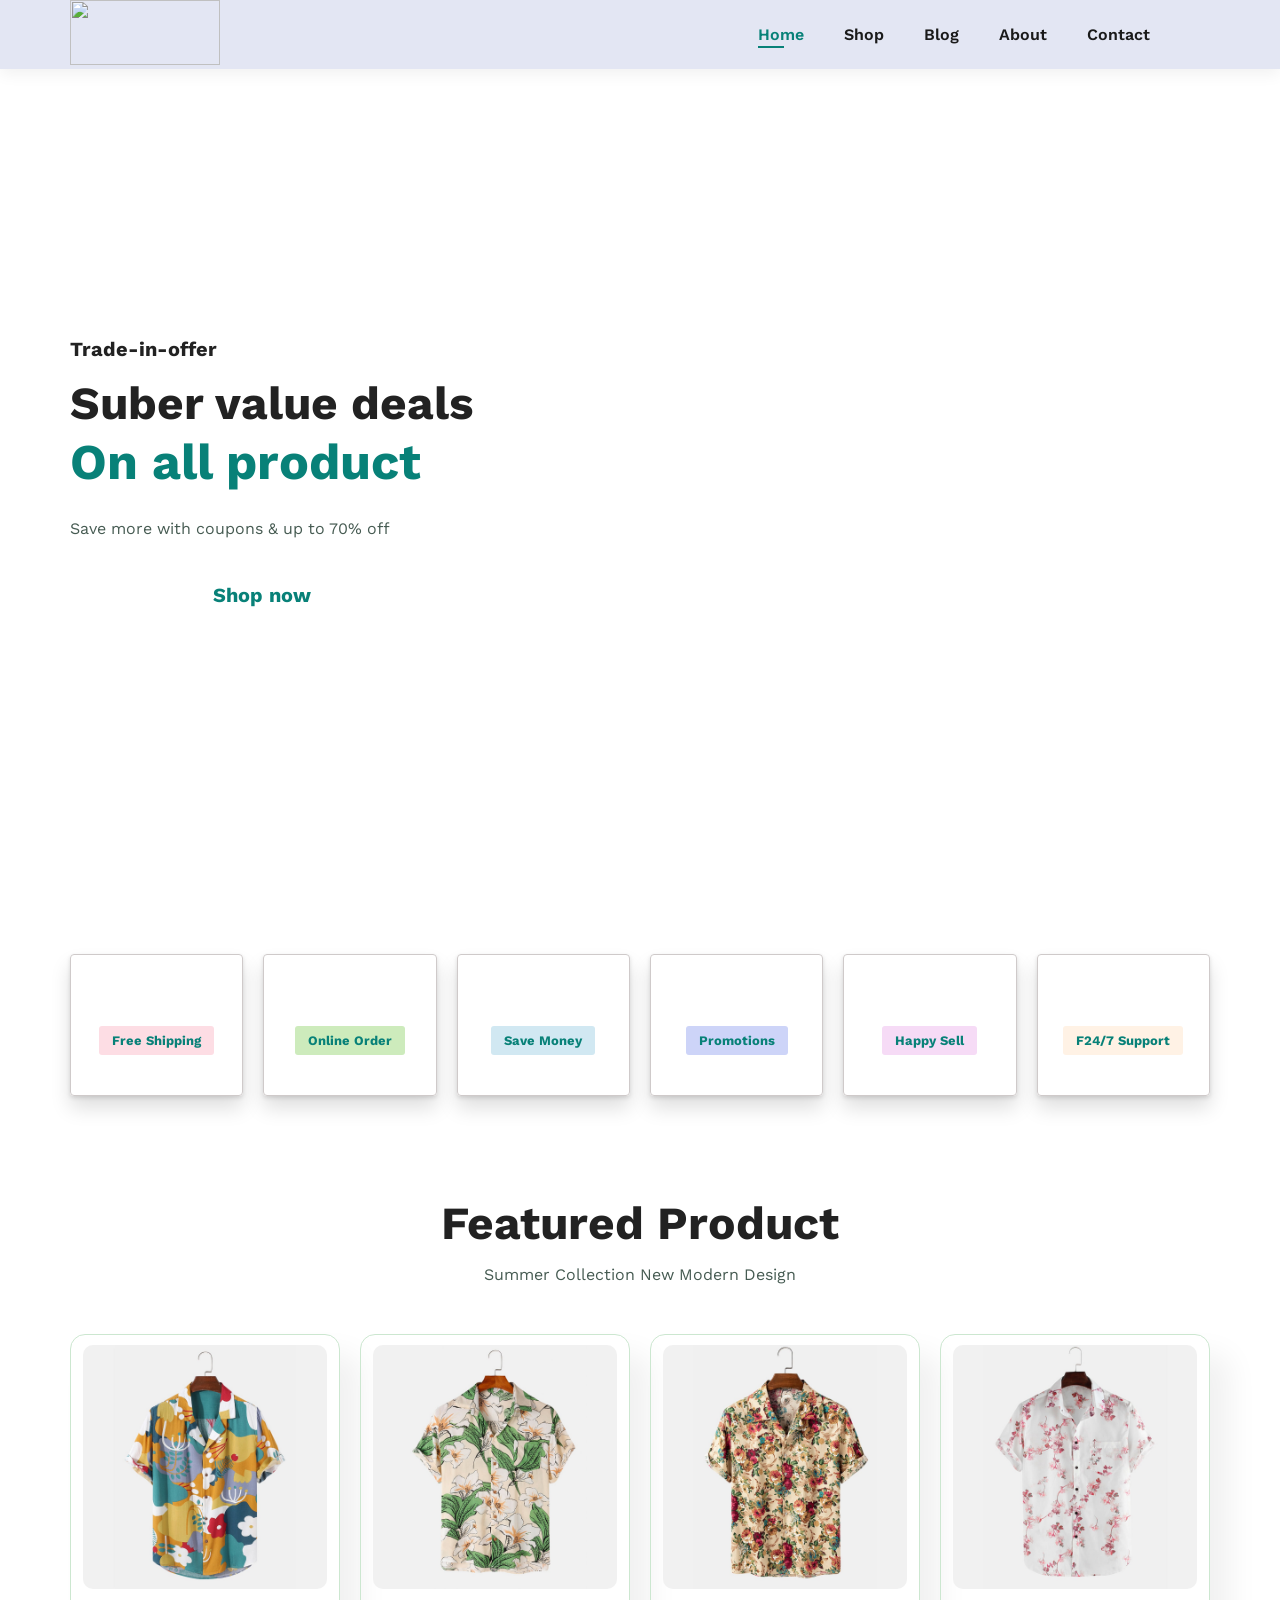
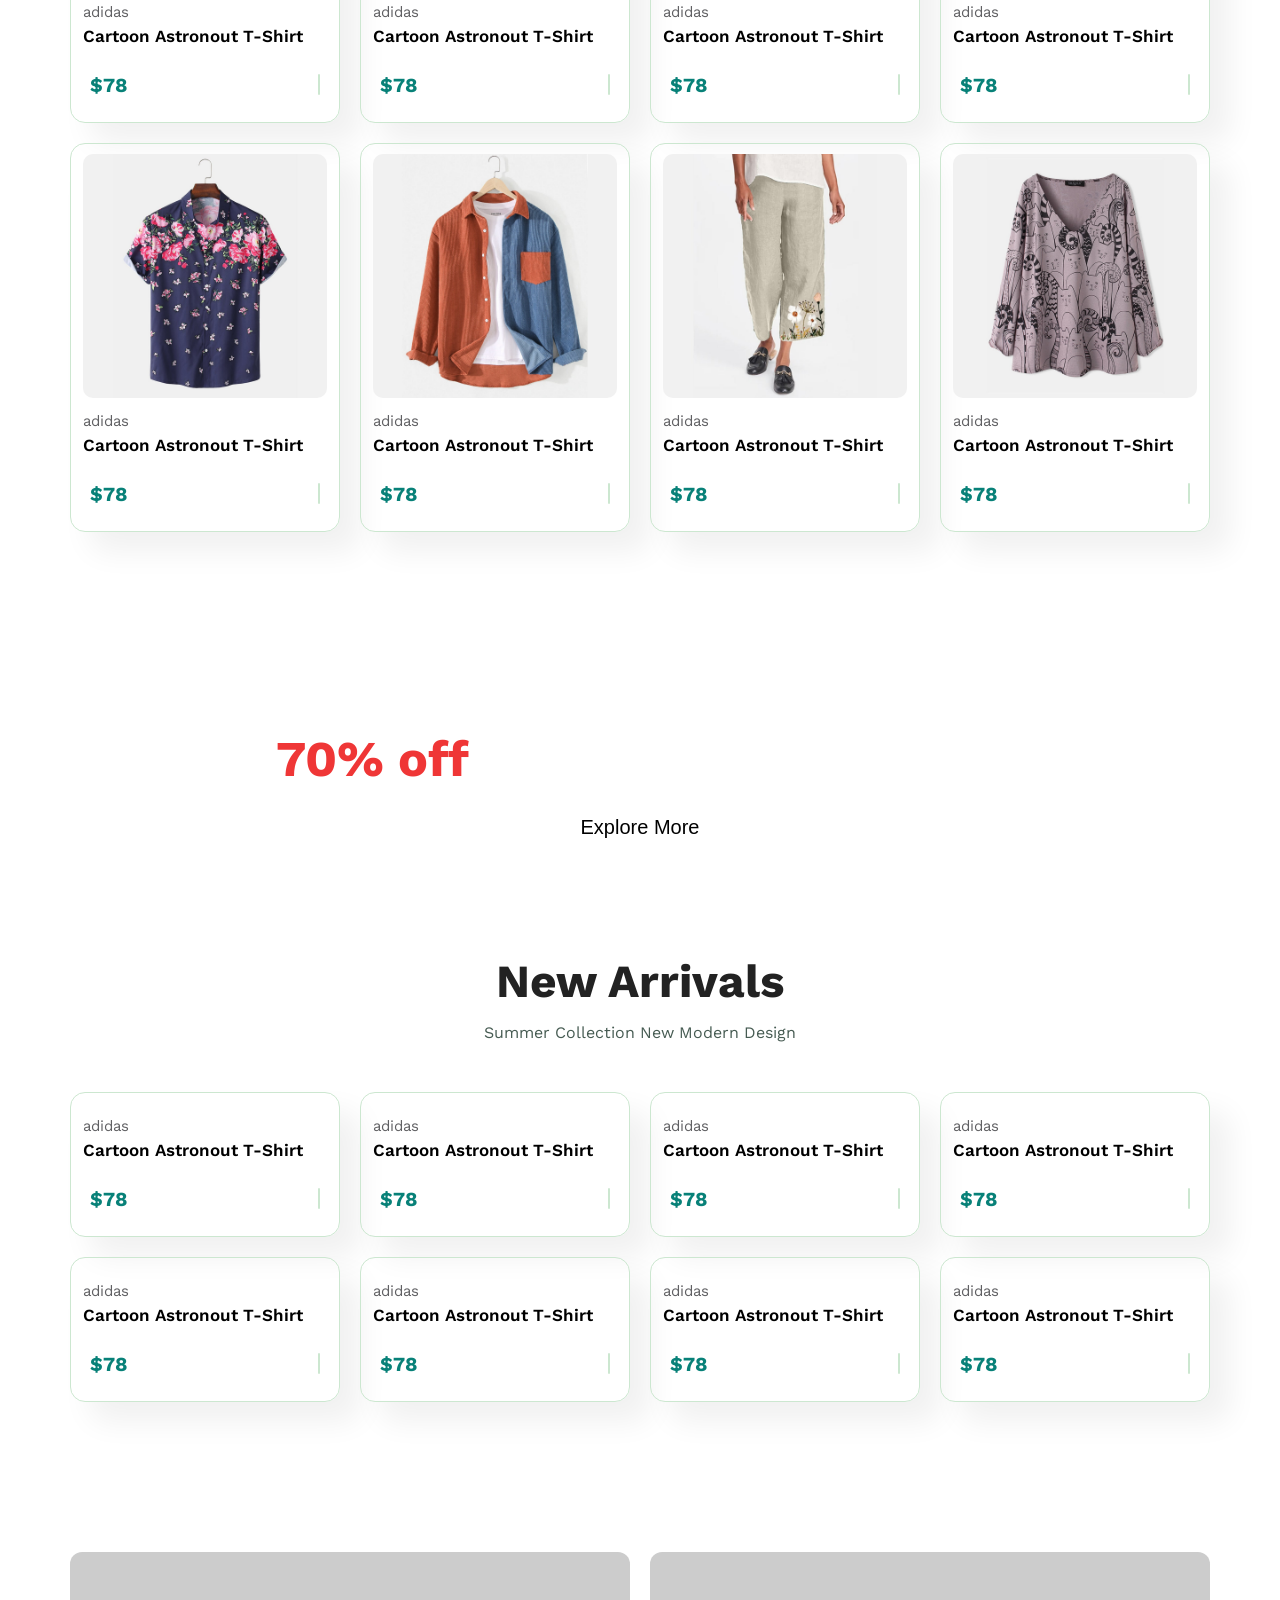
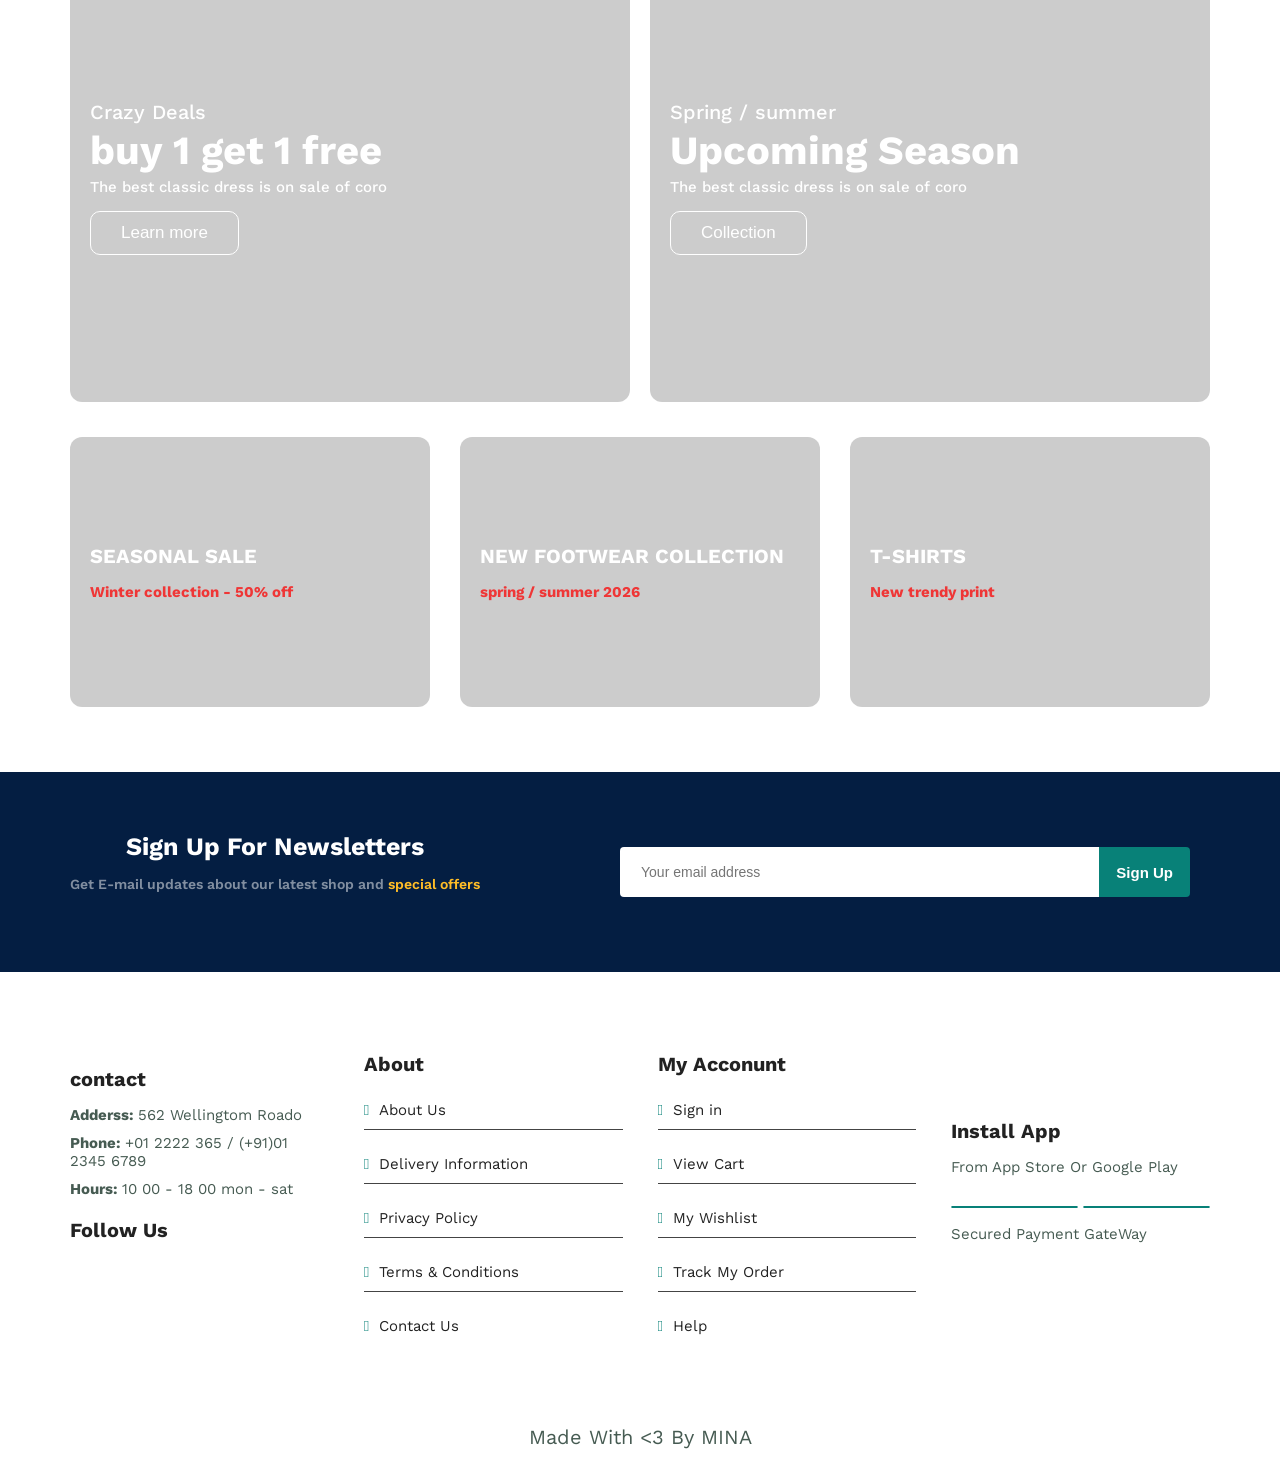
==== commit ff43f02f: "blogpage" ====
--- a/index.html
+++ b/index.html
@@ -26,9 +26,9 @@
                 </div>
                 <ul class="navbar" id="navbar">
                     <li><a class="active" href="#landing">Home</a></li>
-                    <li><a href="#features">Shop</a></li>
-                    <li><a href="#blog">Blog</a></li>
-                    <li><a href="#about">About</a></li>
+                    <li><a href="shop.html">Shop</a></li>
+                    <li><a href="blog.html">Blog</a></li>
+                    <li><a href="about.html">About</a></li>
                     <li><a href="#contact">Contact</a></li>
                     <li><a href="#cart" class="shop-icon"><i class="fa-solid fa-cart-shopping"></i></a></li>
                 </ul>
@@ -42,7 +42,7 @@
                 <h2 class="typing">Suber value deals</h2>
                 <h1> On all product</h1>
                 <p>Save more with coupons & up to 70% off</p>
-                <a href="#" class="butt">
+                <a href="shop.html" class="butt">
                     <h4>Shop now</h4>
                 </a>
             </div>
@@ -453,7 +453,7 @@
     </div>
     <div class="footer" id="footer">
         <div class="container">
-            <div class="box">
+            <div class="boxfoot">
                 <img src="./img/logo-foot.png" class="logo" alt="">
                 <h4>contact</h4>
                 <p><strong>Adderss: </strong>562 Wellingtom Roado</p>
@@ -488,7 +488,7 @@
                     </li>
                 </ul>
             </div>
-            <div class="box content">
+            <div class="boxfoot content">
                 <h4>About</h4>
                 <a href="#">About Us</a>
                 <a href="#">Delivery Information</a>
@@ -496,7 +496,7 @@
                 <a href="#">Terms & Conditions</a>
                 <a href="#">Contact Us</a>
             </div>
-            <div class="box content ">
+            <div class="boxfoot content ">
                 <h4>My Acconunt</h4>
                 <a href="#">Sign in</a>
                 <a href="#">View Cart</a>
@@ -504,7 +504,7 @@
                 <a href="#">Track My Order</a>
                 <a href="#">Help</a>
             </div>
-            <div class="box install">
+            <div class="boxfoot install">
                 <h4>Install App</h4>
                 <p>From App Store Or Google Play</p>
                 <div class="row">
@@ -519,6 +519,15 @@
         </div>
         <p class="copy-right">Made With &LT;3 By MINA </p>
     </div>
+    <script>
+        let boxx = document.querySelectorAll(".box");
+        console.log(boxx)
+        boxx.forEach(box => {
+            box.addEventListener("click", () => {
+                window.location.href = "sproduct.html";
+            });
+        })
+    </script>
     <script src="main.js"></script>
 </body>
 
--- a/css/minaec.css
+++ b/css/minaec.css
@@ -14,7 +14,11 @@
 body {
     font-family: "Work Sans", sans-serif;
     width: 100%;
-}
+    overflow-x: hidden;
+
+}
+
+
 
 ul {
     list-style: none;
@@ -100,7 +104,7 @@
 
 @media (min-width : 1200px) {
     .container {
-        width: 1250px;
+        width: 1170px;
     }
 }
 
@@ -182,7 +186,7 @@
     }
 
     .header .titles .navbar.active {
-        right: -30px;
+        right: 0;
     }
 
     .header .titles .navbar li {
@@ -229,31 +233,31 @@
 
 /* landing */
 .landing {
+    position: relative;
+    background-position: top 25% right 0;
     background-image: url(../img/hero4.png);
     background-size: cover;
-    width: 100%;
+
+}
+
+.landing .container {
+    position: relative;
+    display: flex;
+    align-items: center;
     min-height: calc(100vh - 65px);
-    background-position: top 25% right 0;
-    position: relative;
-
 }
 
 @media(max-width: 767px) {
     .landing {
-        background-image: none;
-    }
-}
-
-.landing .container {}
+        background-position: top 50% right 30%;
+    }
+}
+
 
 .landing .text-content {
-    display: flex;
     flex-direction: column;
-    position: absolute;
-    top: 50%;
-    transform: translateY(-50%);
+    left: 50%;
     background-color: transparent;
-
 }
 
 .landing h4 {
@@ -279,6 +283,21 @@
 
 }
 
+@media(max-width: 767px) {
+    .landing h1 {
+        font-size: 35px;
+    }
+
+    .landing h2 {
+        font-size: 35px;
+
+    }
+
+    .landing .text-content {
+        padding: 10px;
+    }
+}
+
 @keyframes typing {
     from {
         width: 0;
@@ -297,8 +316,7 @@
     align-items: center;
     background-size: cover;
     background-image: url(../img/button.png);
-
-    padding: 25px 80px 14px 65px;
+    padding: 25px 60px 14px 40px;
 }
 
 .landing a:hover h4 {
@@ -313,23 +331,34 @@
     transition: var(--main-transition);
 }
 
+@media (max-width: 767px) {
+    .landing a {
+        padding: 15px 30px;
+    }
+}
+
 /* features */
 .features {
-    padding-top: 90px;
+    padding-top: 50px;
     padding-bottom: var(--section-padding);
     position: relative;
 }
+
 
 .features .container .boxes {
     display: grid;
     grid-template-columns: repeat(auto-fill, minmax(170px, 1fr));
     position: relative;
     gap: 20px;
+
 }
 
 @media(max-width: 767px) {
     .features .container .boxes {
-        margin: 20px;
+        padding: 20px;
+        margin: 0;
+        grid-template-columns: repeat(auto-fill, minmax(170px, 170px));
+        justify-content: center;
     }
 }
 
@@ -410,6 +439,16 @@
     gap: 20px;
 }
 
+@media(max-width: 767px) {
+    .features-product .features-title h2 {
+        font-size: 35px;
+    }
+
+    .features-product .features-title p {
+        font-size: 12px;
+    }
+}
+
 .features-product .box {
     padding: 10px 12px;
     border: 1px solid #cce7d0;
@@ -510,16 +549,11 @@
     background-image: url(../img/b2.jpg);
     text-align: center;
     width: 100%;
-    height: 40vh;
     background-size: cover;
     background-position: center;
 }
 
-@media(max-width: 767px) {
-    .banner {
-        height: 40vh;
-    }
-}
+
 
 .banner .bann-content {
     display: flex;
@@ -583,7 +617,21 @@
 
 .banner .bann-content button.normal:hover {
     color: #fff;
-
+}
+
+@media(max-width: 767px) {
+    .banner .bann-content button.normal::before {
+        border-radius: 7px;
+    }
+
+    .banner .bann-content button.normal:hover::before {
+        width: 100%;
+        background-position: left bottom;
+    }
+
+    .banner .bann-content button.normal:hover {
+        color: #fff;
+    }
 }
 
 /* sm-banner */
@@ -639,9 +687,10 @@
     }
 
     .sm-banners .container .bnn-2 {
-        gap: 15px;
-        padding: 10px 0;
-    }
+        flex-direction: column;
+        height: 70vh;
+    }
+
 
 }
 
@@ -722,7 +771,7 @@
 
 .sm-banners .bnn-2 .bann h2 {
     color: #fff;
-    font-size: 22px;
+    font-size: 20px;
     font-weight: bold;
     z-index: 9;
 
@@ -735,7 +784,7 @@
     }
 
     .sm-banners .bann {
-        padding: 7px;
+        padding: 12px;
     }
 }
 
@@ -750,11 +799,11 @@
 
 @media(max-width: 767px) {
     .sm-banners .bnn-2 .bann h2 {
-        font-size: 15px;
+        font-size: 22px;
     }
 
     .sm-banners .bnn-2 .bann span {
-        font-size: 15px;
+        font-size: 17px;
     }
 }
 
@@ -850,13 +899,16 @@
 .news-letter .form {
     width: 50%;
     position: relative;
+    display: flex;
+    margin-right: 20px;
+
 }
 
 .news-letter .form form {
     width: 100%;
     display: flex;
     position: relative;
-    padding: 0 25px;
+
 }
 
 .news-letter .form .input {
@@ -877,7 +929,7 @@
     color: white;
     font-weight: bold;
     font-size: 15px;
-    padding: 15px 25px;
+    padding: 10px 17px;
     border: none;
     border-radius: 4px;
     cursor: pointer;
@@ -918,7 +970,6 @@
 /* footer */
 .footer {
     padding: 70px 0 0;
-
     position: relative;
 }
 
@@ -930,13 +981,13 @@
 
 }
 
-.footer .container .box {
+.footer .container .boxfoot {
     display: flex;
     flex-direction: column;
     margin-bottom: 20px;
 }
 
-.footer .container .box .logo {
+.footer .container .boxfoot .logo {
     max-width: 120px;
     margin-bottom: 15px;
     display: block;
@@ -944,7 +995,7 @@
 }
 
 @media (max-width: 767px) {
-    .footer .container .box .logo {
+    .footer .container .boxfoot .logo {
         margin: 0 auto 15px;
         display: block;
     }
@@ -956,35 +1007,35 @@
     }
 }
 
-.footer .container .box h4 {
+.footer .container .boxfoot h4 {
     font-size: 20px;
     padding-bottom: 15px;
     padding-top: 10px;
 }
 
-.footer .container .box p {
+.footer .container .boxfoot p {
     font-size: 15px;
     margin: 0 0 10px 0;
 }
 
-.footer .container .box .social {
+.footer .container .boxfoot .social {
     display: flex;
     align-items: center;
 }
 
 @media (max-width: 767px) {
-    .footer .container .box .social {
+    .footer .container .boxfoot .social {
         justify-content: center;
 
     }
 }
 
-.footer .container .box .social li {
+.footer .container .boxfoot .social li {
     margin-right: 10px;
     margin-bottom: 10px;
 }
 
-.footer .container .box .social a {
+.footer .container .boxfoot .social a {
     color: #989797;
     display: inline-flex;
     justify-content: center;
@@ -997,19 +1048,19 @@
 
 }
 
-.footer .container .box .social .facebook:hover {
+.footer .container .boxfoot .social .facebook:hover {
     background-color: #1877f2
 }
 
-.footer .container .box .social .twitter:hover {
+.footer .container .boxfoot .social .twitter:hover {
     background-color: #1da1f2;
 }
 
-.footer .container .box .social .youtube:hover {
+.footer .container .boxfoot .social .youtube:hover {
     background-color: #ff0000
 }
 
-.footer .container .box .social .instagram:hover {
+.footer .container .boxfoot .social .instagram:hover {
     background: linear-gradient(45deg,
             #f58529,
             #dd2a7b,
@@ -1017,7 +1068,7 @@
             #515bd4);
 }
 
-.footer .container .box .social .paintrest:hover {
+.footer .container .boxfoot .social .paintrest:hover {
     background-color: #E60023
 }
 
@@ -1078,4 +1129,374 @@
     margin: 30px 0 0;
     text-align: center;
     font-size: 20px;
+}
+
+/* shop */
+.page-header {
+    background-image: url(../img/b1.jpg);
+    height: 40vh;
+    background-size: cover;
+    display: flex;
+    justify-content: center;
+    text-align: center;
+    flex-direction: column;
+    position: relative;
+}
+
+
+.page-header .container {
+    position: relative;
+    padding: 17px;
+    display: flex;
+    justify-content: center;
+    text-align: center;
+    flex-direction: column;
+    width: 100%;
+
+}
+
+.page-header .container h2,
+.page-header .container p {
+    color: white;
+
+}
+
+/* paginate */
+.paginate {
+    padding-bottom: var(--section-padding);
+    position: relative;
+    text-align: center;
+
+}
+
+.paginate .container {
+    display: flex;
+    justify-content: center;
+    align-items: center;
+    gap: 10px;
+}
+
+.paginate .container a {
+    background-color: #088178;
+    color: white;
+    padding: 10px 15px;
+    border-radius: 4px;
+    font-weight: 600;
+    transition: var(--main-transition);
+}
+
+.paginate .container a:hover {
+    background-color: #207771c0;
+}
+
+/* prodetails */
+.prodetails {
+    padding-top: var(--section-padding);
+    padding-bottom: var(--section-padding);
+    position: relative;
+}
+
+.prodetails .container {
+    display: flex;
+}
+
+.prodetails .container .img-sect {
+    width: 40%;
+    margin-right: 50px;
+}
+
+.prodetails .container .smallimgs {
+    display: flex;
+    justify-content: space-between;
+}
+
+.prodetails .container .smallimg {
+    flex-basis: 24%;
+    cursor: pointer;
+}
+
+.prodetails .container .tit-sect {
+    width: 50%;
+    padding-top: 30px;
+}
+
+.prodetails .container .tit-sect h4 {
+    padding: 35px 0 15px 0;
+}
+
+.prodetails .container .tit-sect h2 {
+    font-size: 26px;
+}
+
+
+.prodetails .container .tit-sect select {
+    display: block;
+    padding: 5px 10px;
+    margin-bottom: 10px;
+}
+
+.prodetails .container .tit-sect input {
+    width: 50px;
+    height: 47px;
+    padding-left: 10px;
+    font-size: 15px;
+    margin-right: 10px;
+}
+
+.prodetails .container .tit-sect input:focus {
+    outline: none;
+}
+
+.prodetails .container .tit-sect button {
+    background-color: #088178;
+    color: #fff;
+}
+
+.prodetails .container .tit-sect span {
+    line-height: 25px;
+}
+
+@media (max-width: 767px) {
+    .prodetails .container {
+        flex-direction: column;
+        align-items: center;
+    }
+
+    .prodetails .container .img-sect {
+        width: 100%;
+        padding: 10px;
+        margin-right: 0;
+    }
+
+    .prodetails .container .tit-sect {
+        width: 100%;
+    }
+}
+
+/* blog */
+.page-header#blog-header {
+    background-image: url(../img/blog/b19.jpg);
+}
+
+.blogs {
+    padding-top: 130px;
+    padding-bottom: var(--section-padding);
+    position: relative;
+}
+
+.blogs .container .all-blog {
+    display: flex;
+    align-items: center;
+    position: relative;
+}
+
+.blogs .container .all-blog:not(:last-child) {
+    margin-bottom: 90px;
+}
+
+.blogs .container .spec {
+    flex-direction: row-reverse;
+}
+
+@media (max-width: 767px) {
+    .blogs .container .all-blog {
+        flex-direction: column;
+        align-items: flex-start;
+    }
+}
+
+.blogs .all-blog .img-box {
+    width: 50%;
+    margin-right: 40px;
+    position: relative;
+}
+
+.blogs .spec .img-box {
+    width: 50%;
+    margin-left: 40px;
+    margin-right: 0;
+    position: relative;
+}
+
+@media (max-width: 767px) {
+    .blogs .all-blog .img-box {
+        width: 100%;
+        margin: 0;
+        padding: 0 15px;
+    }
+}
+
+.blogs .all-blog .img-box img {
+    width: 100%;
+    height: 300px;
+    z-index: 50;
+
+}
+
+.blogs .all-blog .text-box {
+    width: 50%;
+    padding: 0 20px;
+}
+
+@media (max-width: 767px) {
+    .blogs .all-blog .text-box {
+        width: 100%;
+        padding: 15px;
+    }
+}
+
+.blogs .all-blog .text-box h4 {
+    font-size: 25px;
+    font-weight: 700;
+}
+
+.blogs .all-blog .text-box p {
+    font-size: 17px;
+}
+
+.blogs .all-blog .text-box a {
+    color: #000;
+    font-weight: 700;
+    position: relative;
+    transition: var(--main-transition);
+}
+
+.blogs .all-blog .text-box a::after {
+    content: "";
+    width: 60px;
+    height: 2px;
+    background-color: #000;
+    position: absolute;
+    top: 9px;
+    right: -70px;
+}
+
+.blogs .all-blog .text-box a:hover {
+    color: #088178;
+}
+
+.blogs .all-blog .text-box a:hover::after {
+    background-color: #088178;
+
+}
+
+.blogs .all-blog h1 {
+    position: absolute;
+    top: -45px;
+    z-index: -1;
+    font-size: 70px;
+    font-weight: 700;
+    color: #c9cbce;
+}
+
+@media (max-width: 767px) {
+    .blogs .all-blog h1 {
+        margin: 0;
+        padding: 0 15px;
+    }
+}
+
+/* about */
+.page-header#about-header {
+    background-image: url(../img/about/banner.png);
+}
+
+.about-details {
+    padding-top: var(--section-padding);
+    padding-bottom: var(--section-padding);
+    position: relative;
+}
+
+.about-details .container {
+    display: flex;
+    align-items: center;
+    position: relative;
+}
+
+@media (max-width: 767px) {
+    .about-details .container {
+        flex-direction: column;
+    }
+
+}
+
+.about-details .container .image-about {
+    width: 50%;
+    margin-right: 40px;
+
+}
+
+.about-details .container .image-about img {
+    width: 100%;
+    height: auto;
+}
+
+.about-details .container .text-about {
+    width: 50%;
+    padding: 0 15px;
+}
+
+@media (max-width: 767px) {
+    .about-details .container .image-about {
+        width: 100%;
+        margin: 0 0 10px 0;
+        padding: 15px;
+    }
+
+    .about-details .container .text-about h1 {
+        font-size: 40px;
+    }
+
+    .about-details .container .text-about {
+        width: 100%;
+    }
+}
+
+marquee {
+    background-color: #ccc;
+    width: 100%;
+    padding: 5px;
+}
+
+.video-about {
+    padding-top: var(--section-padding);
+    padding-bottom: var(--section-padding);
+    position: relative;
+}
+
+.video-about .container {
+    text-align: center;
+    align-items: center;
+}
+
+.video-about .container h1 {
+    margin-bottom: 30px;
+}
+
+.video-about .container .video {
+    width: 75%;
+    height: 100%;
+    margin: 30px auto 0 auto;
+}
+
+.video-about .container .video video {
+    border-radius: 20px;
+    width: 100%;
+    height: 100%;
+
+}
+
+@media (max-width: 767px) {
+    .video-about .container h1 {
+        font-size: 35px;
+    }
+
+    .video-about .container .video {
+        width: 100%;
+        padding: 0 10px;
+    }
+}
+
+.news-letter#news-about {
+    margin-top: 60px;
 }
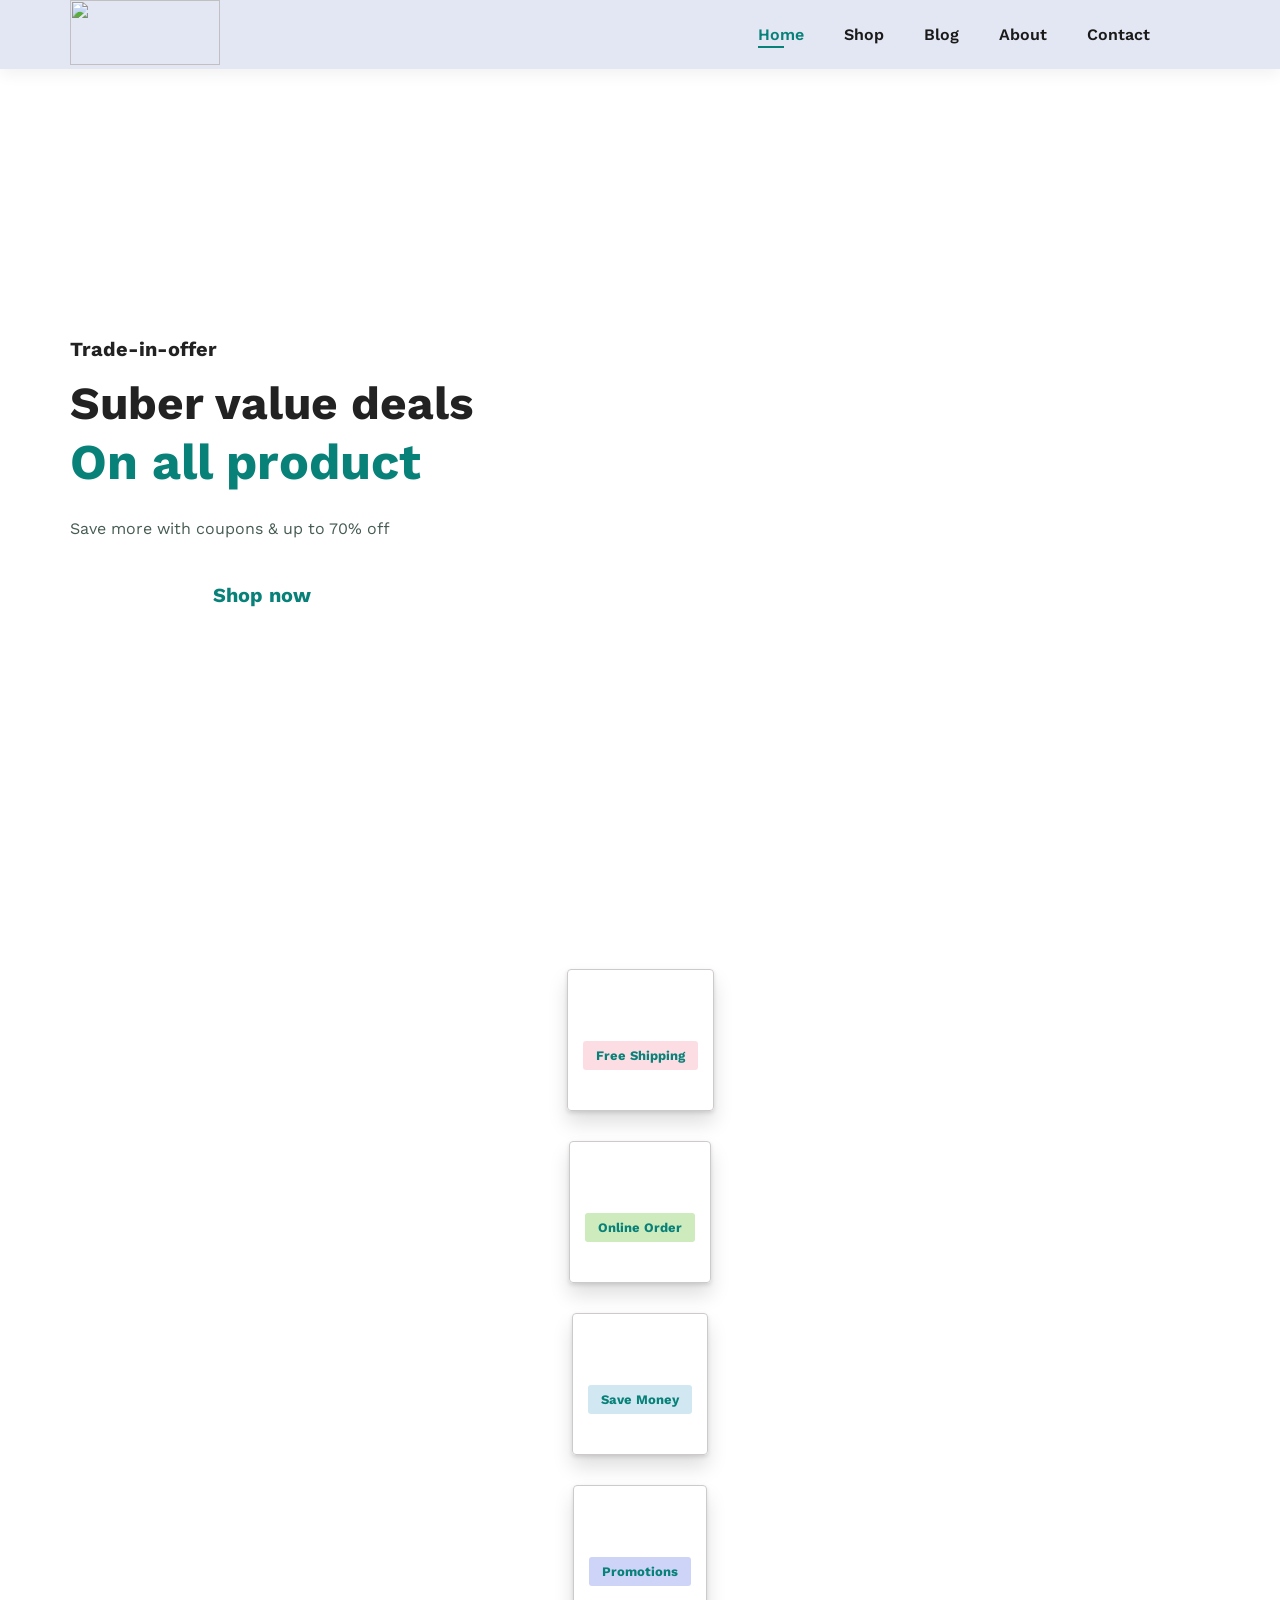
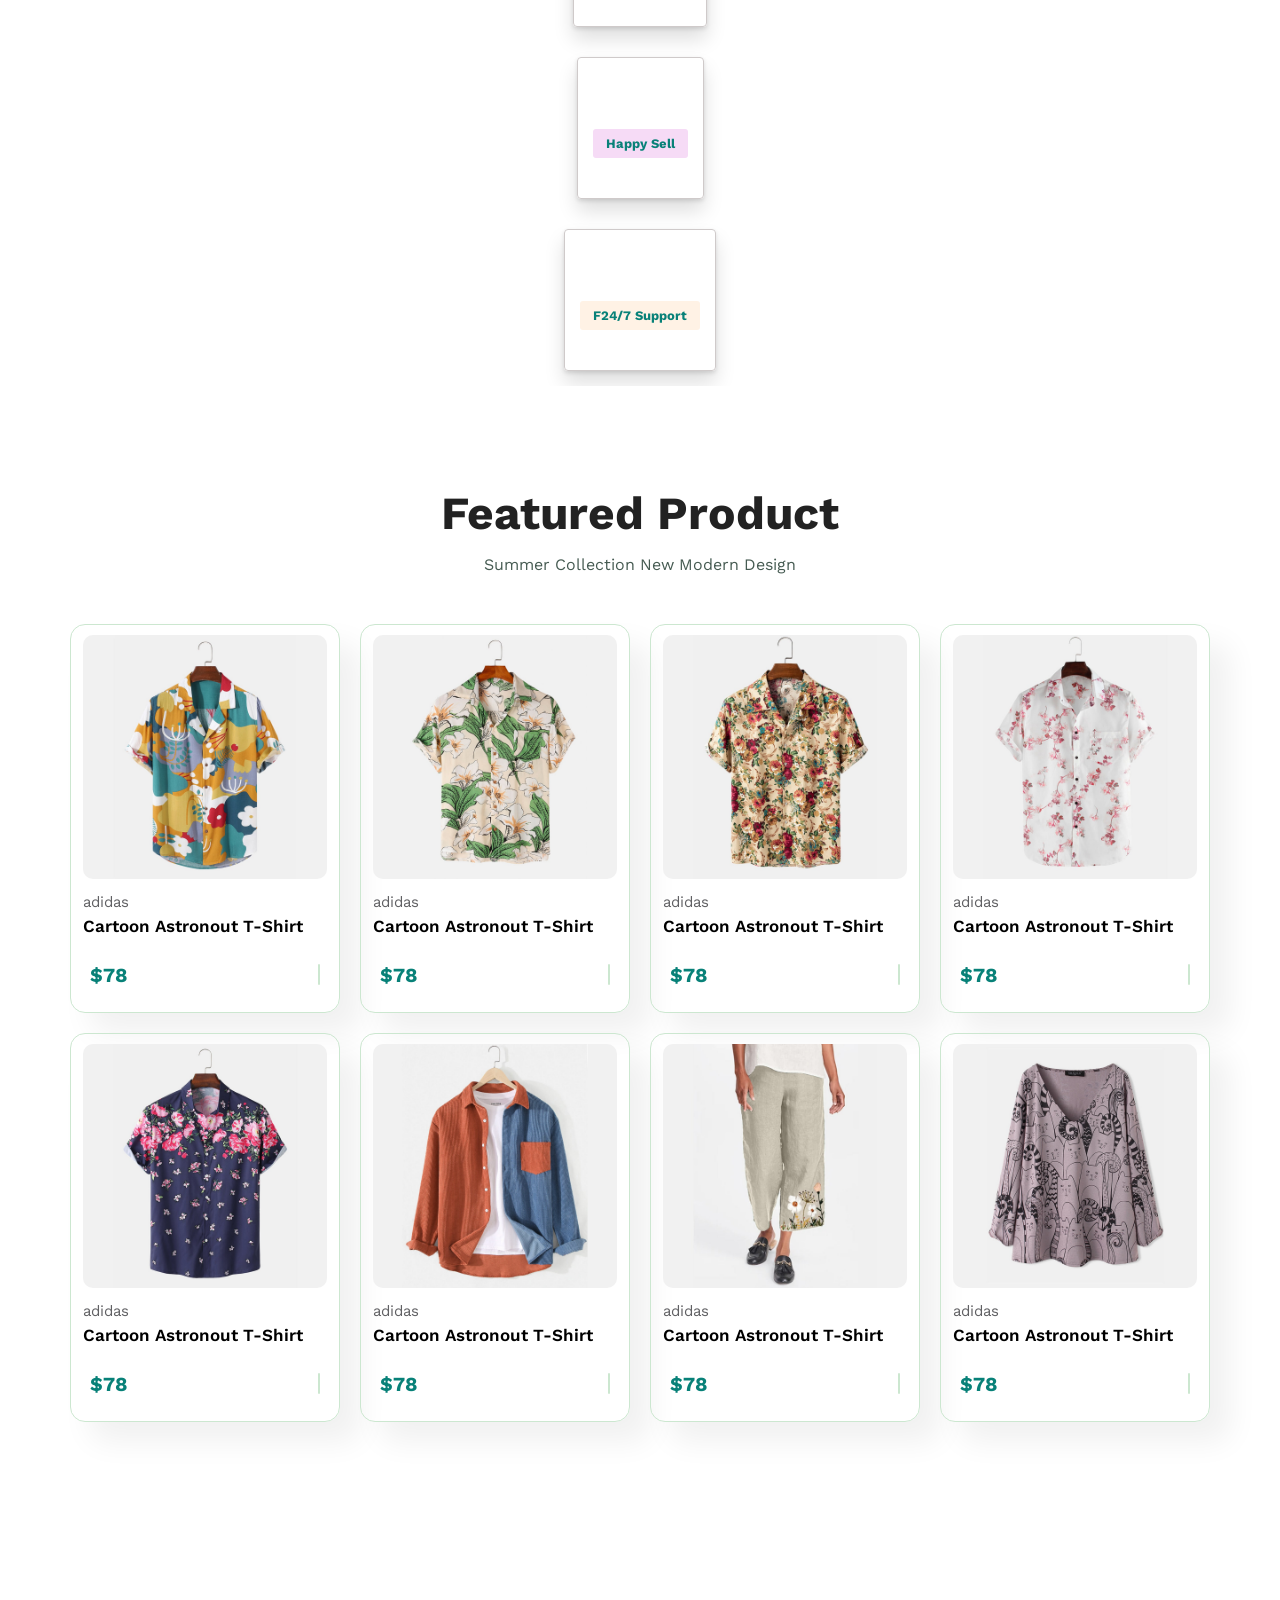
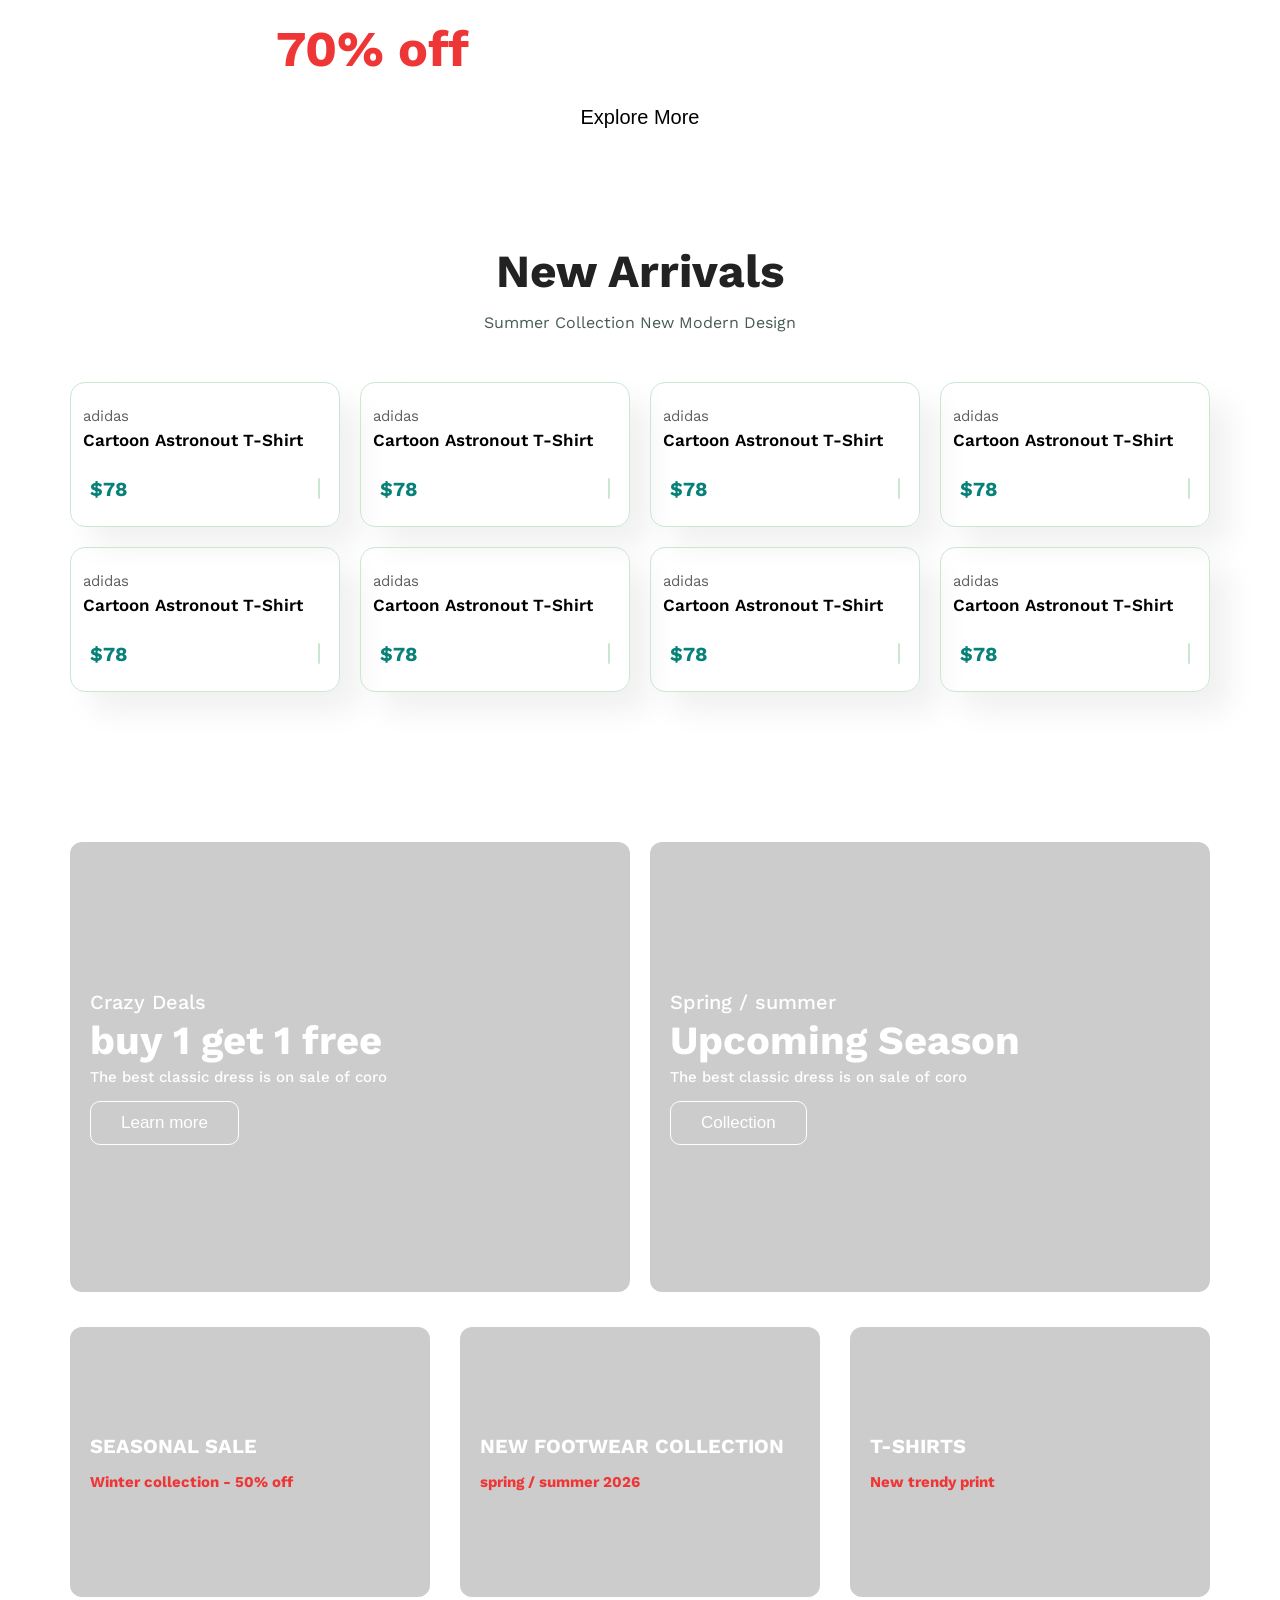
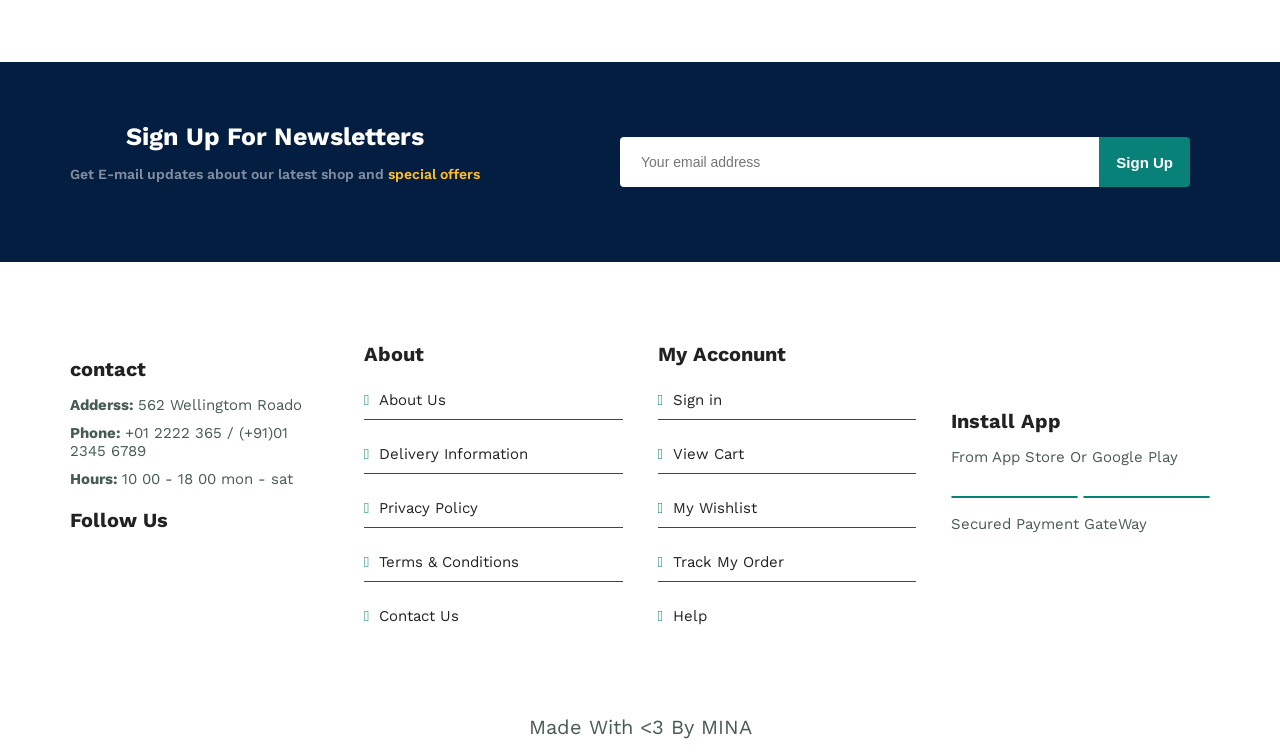
==== commit 761f2542: "swip features" ====
--- a/index.html
+++ b/index.html
@@ -6,12 +6,15 @@
     <meta name="viewport" content="width=device-width, initial-scale=1.0">
     <title>Mina-Ecommerce</title>
     <link rel="stylesheet" href="css/normalize.css">
-    <link rel="stylesheet" href="css/all.min.css">
     <link rel="stylesheet" href="css/minaec.css">
     <link rel="preconnect" href="https://fonts.googleapis.com">
     <link rel="preconnect" href="https://fonts.gstatic.com" crossorigin>
     <link href="https://fonts.googleapis.com/css2?family=Work+Sans:ital,wght@0,100..900;1,100..900&display=swap"
         rel="stylesheet">
+    <link rel="stylesheet" href="https://cdn.jsdelivr.net/npm/swiper@12/swiper-bundle.min.css" />
+    <link rel="stylesheet" href="css/all.min.css">
+
+
 </head>
 
 <body>
@@ -20,7 +23,7 @@
             <a href="#" class="logo"><img src="./img/logo.png" alt=""></a>
             <div class="titles">
                 <div class="mob">
-                    <a class="shop-icon"><i class="fa-solid fa-cart-shopping"></i></a>
+                    <a class="shop-icon" href="cart.html"><i class="fa-solid fa-cart-shopping"></i></a>
                     <a class="res-icon" id="menu"><i class="fas fa-bars toggle-menu "></i></a>
 
                 </div>
@@ -29,8 +32,8 @@
                     <li><a href="shop.html">Shop</a></li>
                     <li><a href="blog.html">Blog</a></li>
                     <li><a href="about.html">About</a></li>
-                    <li><a href="#contact">Contact</a></li>
-                    <li><a href="#cart" class="shop-icon"><i class="fa-solid fa-cart-shopping"></i></a></li>
+                    <li><a href="contact.html">Contact</a></li>
+                    <li><a href="cart.html" class="shop-icon"><i class="fa-solid fa-cart-shopping"></i></a></li>
                 </ul>
             </div>
         </div>
@@ -49,40 +52,98 @@
         </div>
 
     </div>
-    <div class="features" id="features">
+    <div class="slider">
+        <div class="container">
+            <div class="swiper mySwiper">
+                <div class=" swiper-wrapper">
+                    <div class="swiper-slide feature">
+                        <div class="box-feat">
+                            <div class="image"><img src="./img/f1.png" alt=""></div>
+                            <div class="text one">
+                                <h6>Free Shipping</h6>
+                            </div>
+                        </div>
+                    </div>
+                    <div class="swiper-slide">
+                        <div class="box-feat">
+                            <div class="image"><img src="./img/f2.png" alt=""></div>
+                            <div class="text two">
+                                <h6>Online Order</h6>
+                            </div>
+                        </div>
+                    </div>
+                    <div class="swiper-slide">
+                        <div class="box-feat">
+                            <div class="image"><img src="./img/f3.png" alt=""></div>
+                            <div class="text three">
+                                <h6>Save Money</h6>
+                            </div>
+                        </div>
+                    </div>
+                    <div class="swiper-slide">
+                        <div class="box-feat">
+                            <div class="image"><img src="./img/f4.png" alt=""></div>
+                            <div class="text four">
+                                <h6>Promotions</h6>
+                            </div>
+                        </div>
+                    </div>
+                    <div class="swiper-slide">
+                        <div class="box-feat">
+                            <div class="image"><img src="./img/f5.png" alt=""></div>
+                            <div class="text five">
+                                <h6>Happy Sell</h6>
+                            </div>
+                        </div>
+                    </div>
+                    <div class="swiper-slide">
+                        <div class="box-feat">
+                            <div class="image"><img src="./img/f6.png" alt=""></div>
+                            <div class="text sex">
+                                <h6>F24/7 Support</h6>
+                            </div>
+                        </div>
+                    </div>
+                </div>
+            </div>
+
+        </div>
+    </div>
+
+    <!-- <div class="features" id="features">
         <div class="container">
             <div class="boxes">
-                <div class="box">
+                <div class="box-feat">
                     <div class="image"><img src="./img/f1.png" alt=""></div>
                     <div class="text one">
                         <h6>Free Shipping</h6>
                     </div>
                 </div>
-                <div class="box">
+                <div class="box-feat">
                     <div class="image"><img src="./img/f2.png" alt=""></div>
                     <div class="text two">
                         <h6>Online Order</h6>
                     </div>
                 </div>
-                <div class="box">
+                <div class="box-feat">
                     <div class="image"><img src="./img/f3.png" alt=""></div>
                     <div class="text three">
                         <h6>Save Money</h6>
                     </div>
                 </div>
-                <div class="box">
+                <div class="box-feat">
                     <div class="image"><img src="./img/f4.png" alt=""></div>
                     <div class="text four">
                         <h6>Promotions</h6>
                     </div>
                 </div>
-                <div class="box">
+                <div class="box-feat">
                     <div class="image"><img src="./img/f5.png" alt=""></div>
                     <div class="text five">
                         <h6>Happy Sell</h6>
                     </div>
                 </div>
-                <div class="box">
+                <div class="box-feat">
                     <div class="image"><img src="./img/f6.png" alt=""></div>
                     <div class="text sex">
                         <h6>F24/7 Support</h6>
@@ -91,7 +152,7 @@
             </div>
 
         </div>
-    </div>
+    </div> -->
     <div class="features-product" id="features-product">
         <div class="features-title">
             <h2 class="main-title">
@@ -528,7 +589,9 @@
             });
         })
     </script>
+    <script src="https://cdn.jsdelivr.net/npm/swiper@12/swiper-bundle.min.js"></script>
     <script src="main.js"></script>
+
 </body>
 
 </html>
--- a/css/minaec.css
+++ b/css/minaec.css
@@ -337,32 +337,28 @@
     }
 }
 
-/* features */
-.features {
+.slider {
     padding-top: 50px;
     padding-bottom: var(--section-padding);
     position: relative;
 }
 
 
-.features .container .boxes {
-    display: grid;
-    grid-template-columns: repeat(auto-fill, minmax(170px, 1fr));
-    position: relative;
-    gap: 20px;
-
-}
-
-@media(max-width: 767px) {
-    .features .container .boxes {
-        padding: 20px;
-        margin: 0;
-        grid-template-columns: repeat(auto-fill, minmax(170px, 170px));
-        justify-content: center;
-    }
-}
-
-.features .box {
+
+.slider .container .swiper-slide {
+    padding: 15px;
+    align-items: center;
+    text-align: center;
+    display: flex;
+    justify-content: center;
+
+}
+
+.mySwiper {
+    overflow: hidden;
+}
+
+.slider .container .swiper-slide .box-feat {
     max-width: 180px;
     display: flex;
     flex-wrap: wrap;
@@ -378,15 +374,116 @@
     transition: var(--main-transition);
 }
 
-.features .box:hover {
+.slider .container .swiper .swiper-slide .box-feat:hover {
     transform: rotate(4deg);
 }
 
-.features .box .image {
+.slider .container .swiper .swiper-slide .box-feat .image {
     width: 100%;
 }
 
-.features .box .text {
+.slider .container .swiper .swiper-slide .box-feat .text {
+    margin: 7px auto 15px;
+    display: block;
+    padding: 7px 13px;
+    width: fit-content;
+    border-radius: 3px;
+    color: #088178;
+
+}
+
+@media(max-width: 767px) {
+    .features .container .boxes {
+        padding: 20px;
+        margin: 0;
+        grid-template-columns: repeat(auto-fill, minmax(170px, 170px));
+        justify-content: center;
+    }
+}
+
+.swiper-slide {
+    height: auto;
+    display: flex;
+    justify-content: center;
+}
+
+.swiper-pagination span {
+    background-color: #088178;
+}
+
+.slider .one {
+    background-color: #fddde4;
+}
+
+.slider .two {
+    background-color: #cdebbc;
+}
+
+.slider .three {
+    background-color: #d1e8f2;
+}
+
+.slider .four {
+    background-color: #cdd4f8;
+}
+
+.slider .five {
+    background-color: #f6dbf6;
+}
+
+.slider .sex {
+    background-color: #fff2e5;
+}
+
+
+.features {
+    padding-top: 50px;
+    padding-bottom: var(--section-padding);
+    position: relative;
+}
+
+.features .container .boxes {
+    display: grid;
+    grid-template-columns: repeat(auto-fill, minmax(170px, 1fr));
+    position: relative;
+    gap: 20px;
+
+}
+
+@media(max-width: 767px) {
+    .features .container .boxes {
+        padding: 20px;
+        margin: 0;
+        grid-template-columns: repeat(auto-fill, minmax(170px, 170px));
+        justify-content: center;
+    }
+}
+
+.features .box-feat {
+    max-width: 180px;
+    display: flex;
+    flex-wrap: wrap;
+    flex-direction: column;
+    text-align: center;
+    justify-content: center;
+    padding: 25px 15px;
+    gap: 20px;
+    border: 0.5px solid #cfcaca;
+    box-shadow: 0 12px 20px 0 rgb(0 0 0 / 13%),
+        0 2px 4px 0 rgb(0 0 0 / 12%);
+    border-radius: 4px;
+    transition: var(--main-transition);
+}
+
+.features .box-feat:hover {
+    transform: rotate(4deg);
+}
+
+.features .box-feat .image {
+    width: 100%;
+}
+
+.features .box-feat .text {
     margin: 7px auto 15px;
     display: block;
     padding: 7px 13px;
@@ -1499,4 +1596,342 @@
 
 .news-letter#news-about {
     margin-top: 60px;
+}
+
+/* contact */
+.contact-content {
+    padding-top: var(--section-padding);
+    padding-bottom: var(--section-padding);
+    position: relative;
+}
+
+.contact-content .container {
+    display: flex;
+    align-items: center;
+    position: relative;
+}
+
+.contact-content .container .con-text {
+    margin-right: 15px;
+    padding: 10px 15px;
+    width: 45%;
+}
+
+.contact-content .container .con-text span {
+    color: #777;
+}
+
+.contact-content .container .con-text h2 {
+    margin: 15px 0;
+    font-size: 27px;
+    line-height: 1.2;
+    font-weight: 600;
+}
+
+.contact-content .container .con-text .details {
+    padding: 15px 0;
+}
+
+.contact-content .con-text .details div {
+    display: flex;
+    align-items: center;
+    text-align: center;
+}
+
+.contact-content .con-text .details div i {
+    margin-right: 15px;
+}
+
+.contact-content .container .con-map {
+    width: 50%;
+    align-items: center;
+    text-align: center;
+}
+
+.contact-content .container .con-map iframe {
+    width: 100%;
+}
+
+@media (max-width: 767px) {
+    .contact-content .container {
+        flex-direction: column;
+    }
+
+    .contact-content .container .con-text {
+        width: 100%;
+        margin-bottom: 30px;
+    }
+
+    .contact-content .container .con-text h2 {
+        font-size: 20px;
+
+    }
+
+    .contact-content .container .con-text .details div p {
+        font-size: 15px;
+    }
+
+    .contact-content .container .con-map {
+        width: 100%;
+        padding: 0 10px;
+    }
+}
+
+.message-members {
+    padding-top: var(--section-padding);
+    padding-bottom: var(--section-padding);
+    position: relative;
+
+}
+
+.message-members .container {
+    display: flex;
+    align-items: center;
+    gap: 30px;
+    position: relative;
+    border: 1px solid #088178;
+    padding: 60px;
+
+}
+
+@media (max-width: 767px) {
+    .message-members .container {
+        padding: 40px;
+    }
+}
+
+.message-members .container .mess-form {
+    display: flex;
+    flex-direction: column;
+    width: 65%;
+    align-items: flex-start;
+}
+
+
+
+.message-members .container .mess-form form {
+    display: flex;
+    flex-direction: column;
+    width: 100%;
+}
+
+.message-members .container .mess-form span {
+    color: #777;
+}
+
+.message-members .container .mess-form h2 {
+    margin: 15px 0;
+    font-size: 27px;
+    line-height: 1.2;
+}
+
+.message-members .container .mess-form form input,
+.message-members .container .mess-form form textarea {
+    margin: 10px 0;
+    padding: 12px 15px;
+    outline: none;
+    margin-bottom: 20px;
+    border: 1px solid #e1e1e1;
+    caret-color: #088178;
+}
+
+.message-members .container .mess-form button {
+    background-color: #088178;
+    color: white;
+}
+
+.message-members .container .mess-form button:hover {
+    background-color: #088179ca;
+
+}
+
+.message-members .container .member {
+    width: 35%;
+    display: flex;
+    flex-direction: column;
+    margin-left: 15px;
+}
+
+.message-members .container .member .mem {
+    display: flex;
+    padding-bottom: 25px;
+}
+
+.message-members .container .member .mem .image {
+    margin-right: 20px;
+}
+
+.message-members .container .member .mem p {
+    margin: 0;
+    padding: 5px;
+}
+
+@media (max-width: 767px) {
+    .message-members .container {
+        flex-direction: column;
+        border: none;
+    }
+
+    .message-members .container .mess-form {
+        width: 100%;
+        margin-bottom: 25px;
+    }
+
+    .message-members .container .member {
+        width: 100%;
+        gap: 0;
+    }
+}
+
+/* cart */
+.cart {
+    padding-top: var(--section-padding);
+    padding-bottom: var(--section-padding);
+    position: relative;
+}
+
+@media (max-width: 767px) {
+    .cart .container {
+        overflow-x: auto;
+    }
+}
+
+.cart .container table {
+    width: 100%;
+    border-collapse: collapse;
+    table-layout: fixed;
+    white-space: nowrap;
+}
+
+.cart .container table img {
+    width: 70px;
+}
+
+.cart .container table td:nth-child(1) {
+    width: 100px;
+    text-align: center;
+}
+
+.cart .container table td:nth-child(2) {
+    width: 150px;
+    text-align: center;
+}
+
+.cart .container table td:nth-child(3) {
+    width: 250px;
+    text-align: center;
+}
+
+.cart .container table td:nth-child(4),
+.cart .container table td:nth-child(5),
+.cart .container table td:nth-child(6) {
+    width: 150px;
+    text-align: center;
+}
+
+.cart .container table td:nth-child(5) input {
+    width: 70px;
+    padding: 10px 5px 10px 15px;
+}
+
+.cart .container table thead {
+    border: 1px solid #e2e9e1;
+    border-left: none;
+    border-right: none;
+}
+
+.cart .container table thead td {
+    font-weight: 700;
+    text-transform: uppercase;
+    font-size: 13px;
+    padding: 18px 0;
+}
+
+.cart .container table tbody tr td {
+    padding-top: 15px;
+}
+
+.cart .container table tbody td {
+    font-size: 15px;
+}
+
+.cart-add .container {
+    display: flex;
+    flex-wrap: wrap;
+    justify-content: space-between;
+}
+
+@media (max-width: 767px) {
+    .cart-add .container {
+        flex-direction: column;
+    }
+}
+
+.cart-add .container .coupon {
+    width: 50%;
+    margin-bottom: 30px;
+}
+
+.cart-add .container .coupon h3 {
+    padding-bottom: 15px;
+}
+
+.cart-add .container .coupon .inputt input {
+    padding: 10px 20px;
+    outline: none;
+    width: 60%;
+    margin-right: 10px;
+    border: 1px solid #e2e9e1;
+}
+
+.cart-add .container .coupon button,
+.cart-add .container .subtotal button {
+    background-color: #088178;
+    color: #fff;
+    padding: 12px 20px;
+}
+
+.cart-add .container .coupon button:hover,
+.cart-add .container .subtotal button:hover {
+    background-color: #088179be;
+
+}
+
+.cart-add .container .subtotal {
+    width: 50%;
+    margin-bottom: 30px;
+    border: 1px solid #e2e9e1;
+    padding: 30px;
+}
+
+.cart-add .container .subtotal table {
+    border-collapse: collapse;
+    width: 100%;
+    margin-bottom: 20px;
+}
+
+.cart-add .container .subtotal table td {
+    width: 50%;
+    border: 1px solid #e2e9e1;
+    padding: 10px;
+    font-size: 15px;
+}
+
+.cart-add .container .subtotal h3 {
+    padding-bottom: 15px;
+}
+
+@media (max-width: 767px) {
+    .cart-add .container {
+        flex-direction: column;
+    }
+
+    .cart-add .container .coupon {
+        width: 100%;
+    }
+
+    .cart-add .container .subtotal {
+        width: 100%;
+        padding: 20px;
+    }
 }
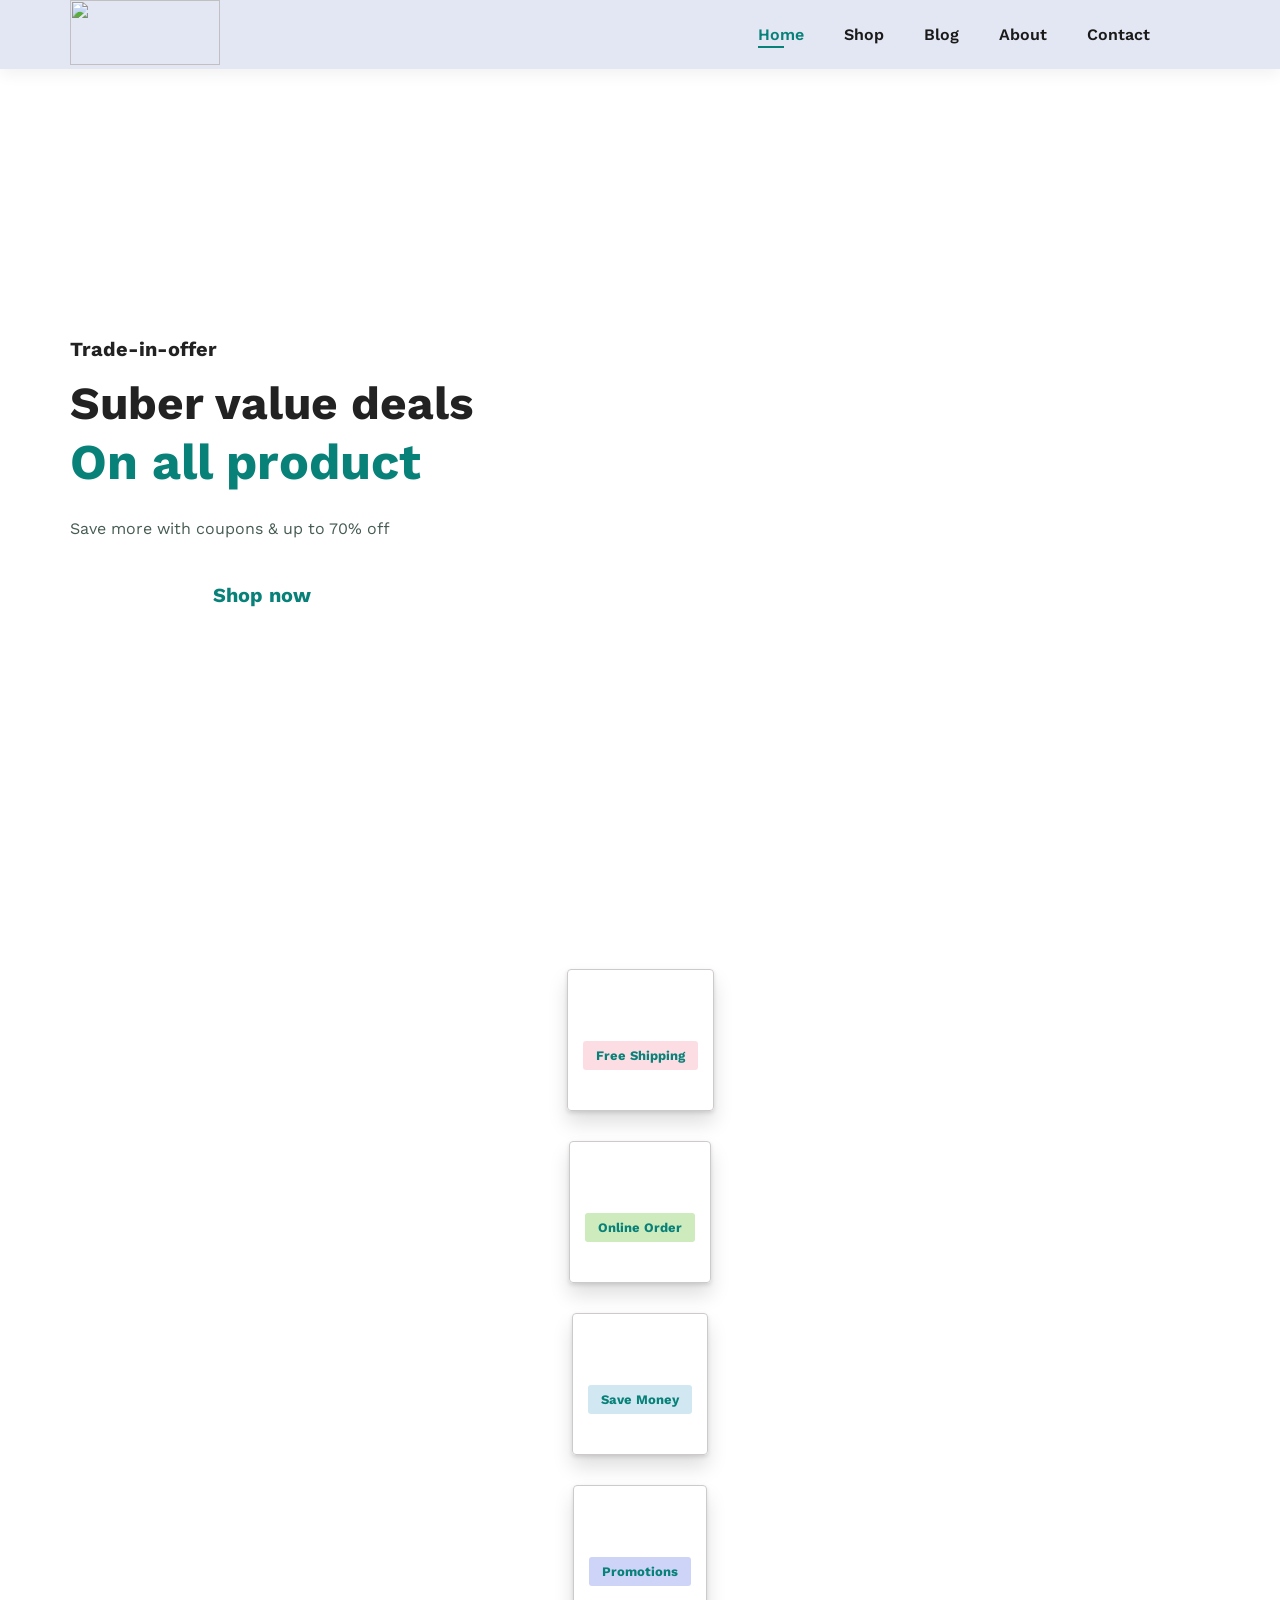
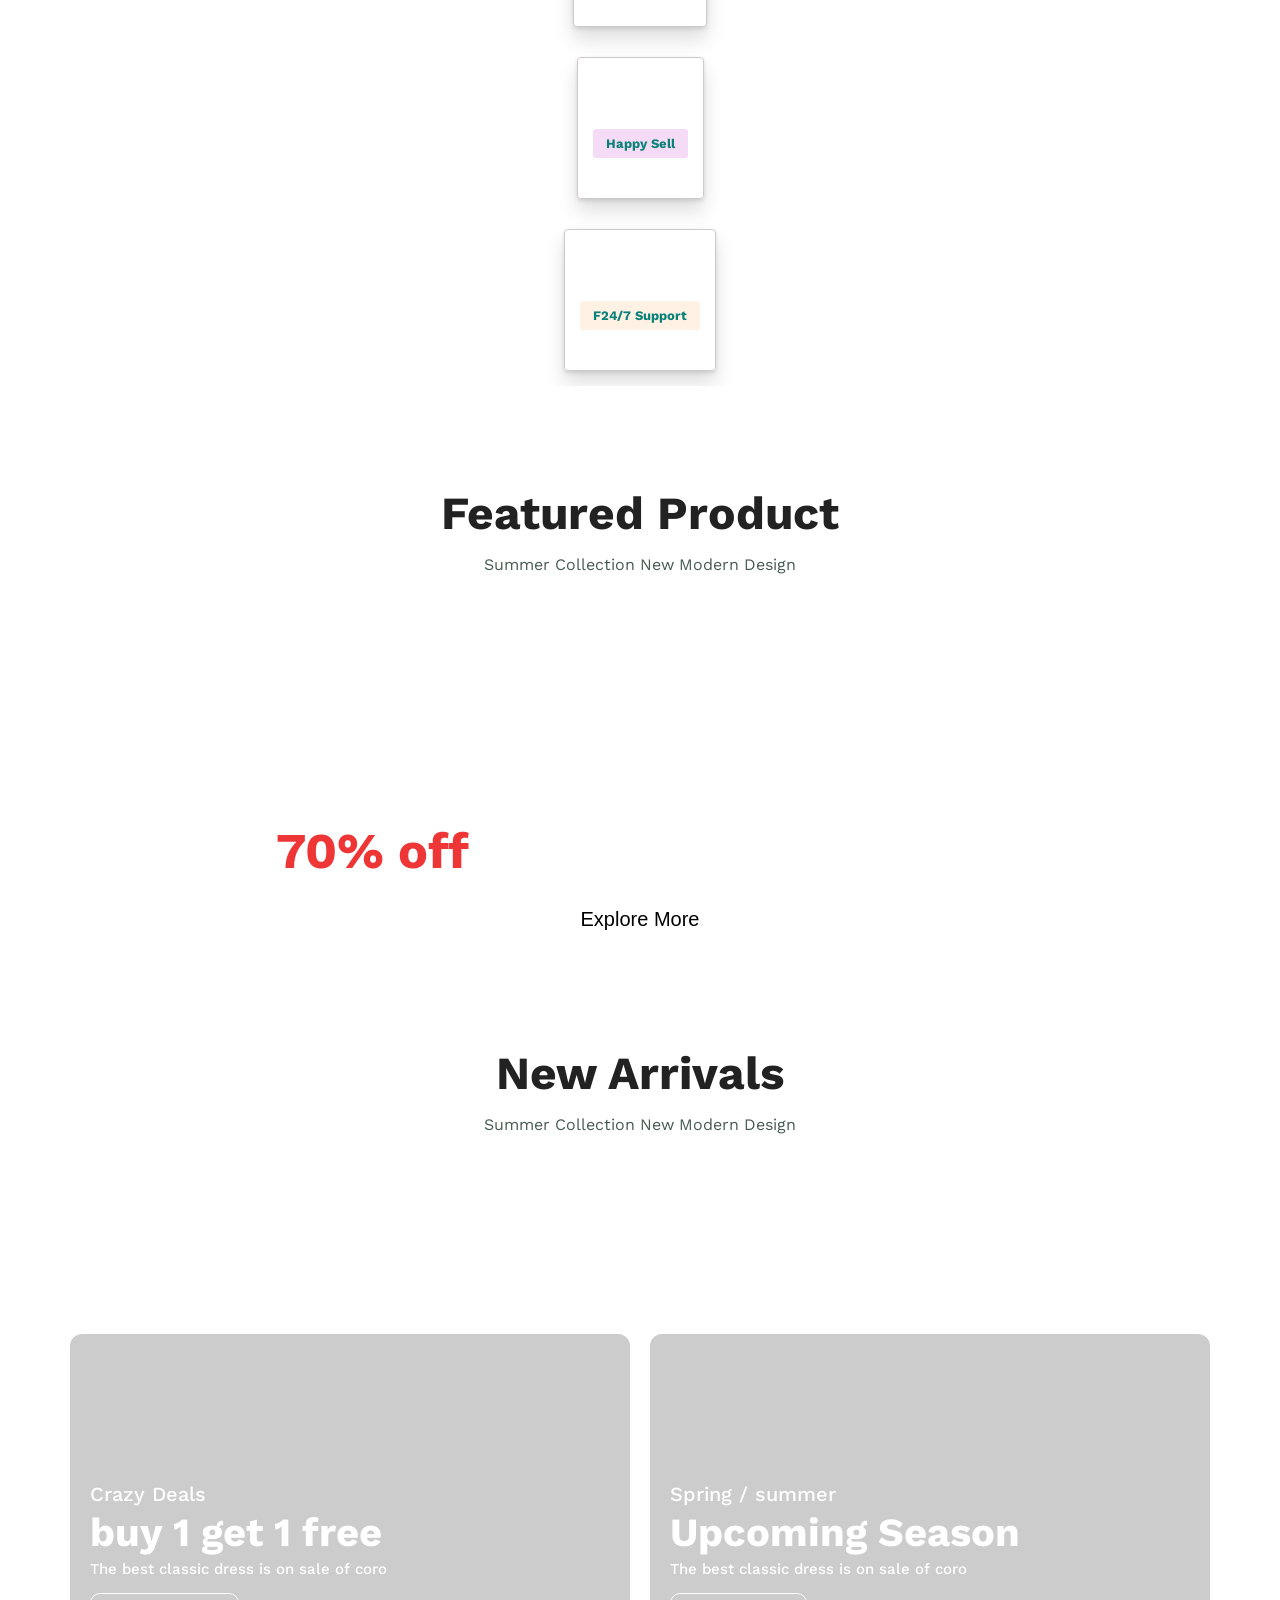
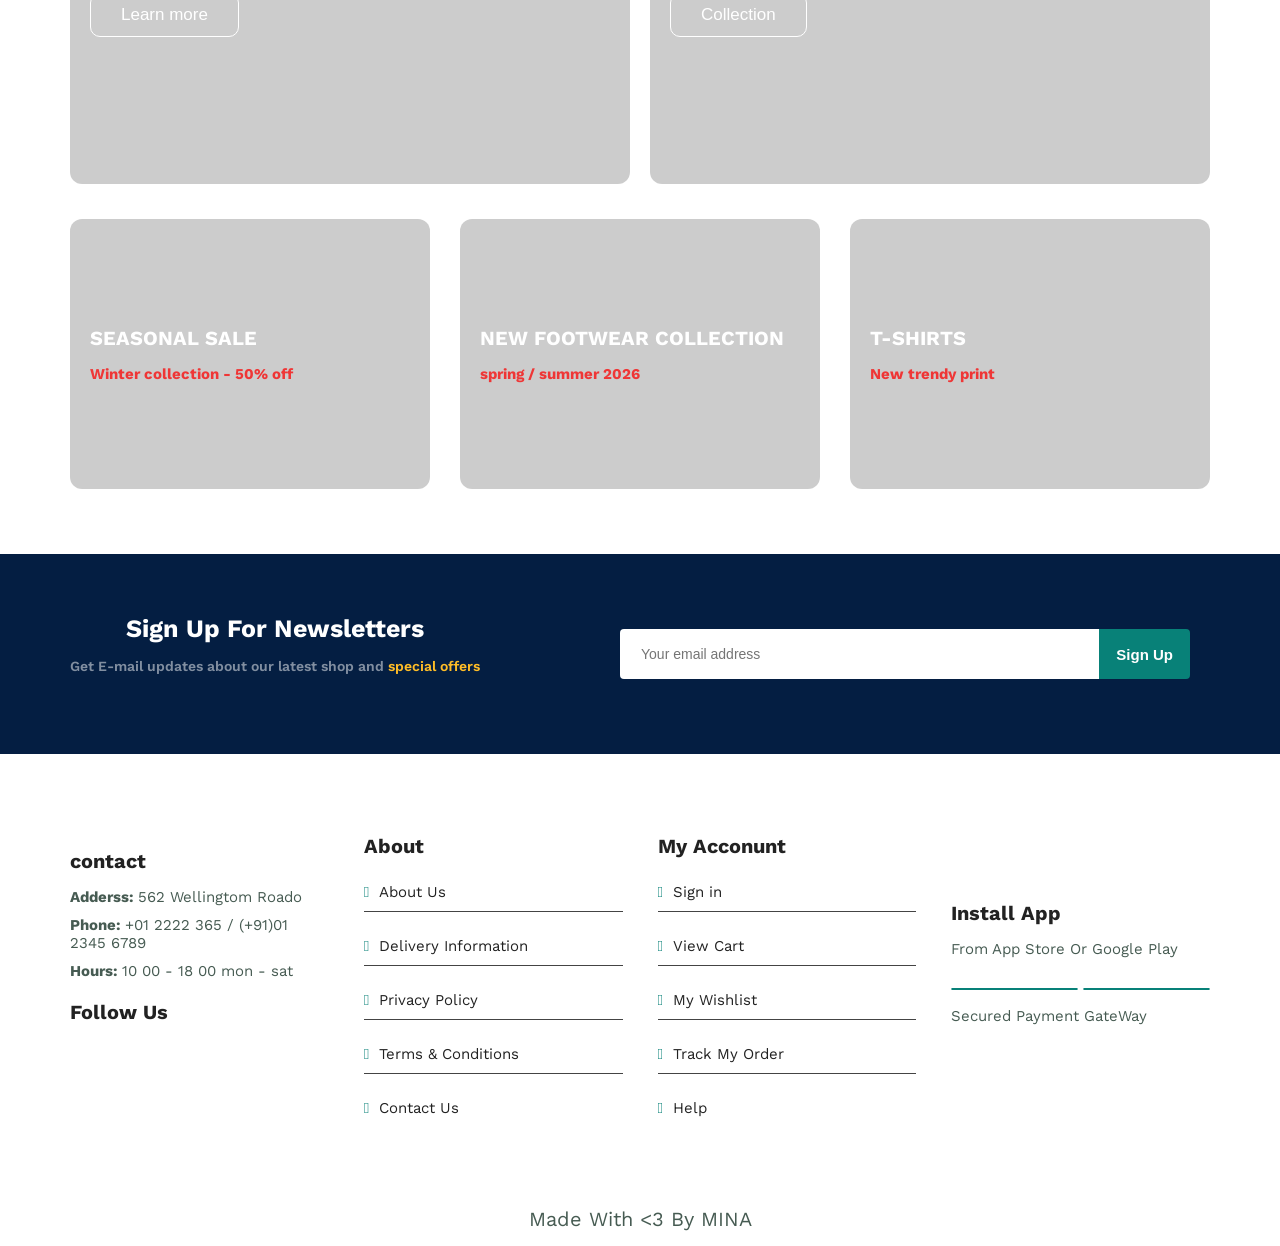
==== commit 890f8ad6: "cart and finish" ====
--- a/index.html
+++ b/index.html
@@ -110,49 +110,6 @@
         </div>
     </div>
 
-    <!-- <div class="features" id="features">
-        <div class="container">
-            <div class="boxes">
-                <div class="box-feat">
-                    <div class="image"><img src="./img/f1.png" alt=""></div>
-                    <div class="text one">
-                        <h6>Free Shipping</h6>
-                    </div>
-                </div>
-                <div class="box-feat">
-                    <div class="image"><img src="./img/f2.png" alt=""></div>
-                    <div class="text two">
-                        <h6>Online Order</h6>
-                    </div>
-                </div>
-                <div class="box-feat">
-                    <div class="image"><img src="./img/f3.png" alt=""></div>
-                    <div class="text three">
-                        <h6>Save Money</h6>
-                    </div>
-                </div>
-                <div class="box-feat">
-                    <div class="image"><img src="./img/f4.png" alt=""></div>
-                    <div class="text four">
-                        <h6>Promotions</h6>
-                    </div>
-                </div>
-                <div class="box-feat">
-                    <div class="image"><img src="./img/f5.png" alt=""></div>
-                    <div class="text five">
-                        <h6>Happy Sell</h6>
-                    </div>
-                </div>
-                <div class="box-feat">
-                    <div class="image"><img src="./img/f6.png" alt=""></div>
-                    <div class="text sex">
-                        <h6>F24/7 Support</h6>
-                    </div>
-                </div>
-            </div>
-
-        </div>
-    </div> -->
     <div class="features-product" id="features-product">
         <div class="features-title">
             <h2 class="main-title">
@@ -161,149 +118,7 @@
             <p>Summer Collection New Modern Design</p>
         </div>
         <div class="container">
-            <div class="box">
-                <img src="./img/fp1.jpg" alt="">
-                <div class="description">
-                    <span>adidas</span>
-                    <h5>Cartoon Astronout T-Shirt</h5>
-                </div>
-                <div class="stars">
-                    <i class="filled fas fa-star"></i>
-                    <i class="filled fas fa-star"></i>
-                    <i class="filled fas fa-star"></i>
-                    <i class="filled fas fa-star"></i>
-                    <i class="filled fas fa-star"></i>
-                </div>
-                <div class="price-icon">
-                    <h4>$78</h4>
-                    <a href="#"><i class="fa-solid fa-cart-shopping "></i></a>
-                </div>
-            </div>
-            <div class="box">
-                <img src="./img/fp2.jpg" alt="">
-                <div class="description">
-                    <span>adidas</span>
-                    <h5>Cartoon Astronout T-Shirt</h5>
-                </div>
-                <div class="stars">
-                    <i class="filled fas fa-star"></i>
-                    <i class="filled fas fa-star"></i>
-                    <i class="filled fas fa-star"></i>
-                    <i class="filled fas fa-star"></i>
-                    <i class=" far fa-star"></i>
-                </div>
-                <div class="price-icon">
-                    <h4>$78</h4>
-                    <a href="#"><i class="fa-solid fa-cart-shopping"></i></a>
-                </div>
-            </div>
-            <div class="box">
-                <img src="./img/fp3.jpg" alt="">
-                <div class="description">
-                    <span>adidas</span>
-                    <h5>Cartoon Astronout T-Shirt</h5>
-                </div>
-                <div class="stars">
-                    <i class="filled fas fa-star"></i>
-                    <i class="filled fas fa-star"></i>
-                    <i class="filled fas fa-star"></i>
-                    <i class=" far fa-star"></i>
-                    <i class=" far fa-star"></i>
-                </div>
-                <div class="price-icon">
-                    <h4>$78</h4>
-                    <a href="#"><i class="fa-solid fa-cart-shopping"></i></a>
-                </div>
-            </div>
-            <div class="box">
-                <img src="./img/fp4.jpg" alt="">
-                <div class="description">
-                    <span>adidas</span>
-                    <h5>Cartoon Astronout T-Shirt</h5>
-                </div>
-                <div class="stars">
-                    <i class="filled fas fa-star"></i>
-                    <i class="filled fas fa-star"></i>
-                    <i class=" far fa-star"></i>
-                    <i class=" far fa-star"></i>
-                    <i class=" far fa-star"></i>
-                </div>
-                <div class="price-icon">
-                    <h4>$78</h4>
-                    <a href="#"><i class="fa-solid fa-cart-shopping"></i></a>
-                </div>
-            </div>
-            <div class="box">
-                <img src="./img/fp5.jpg" alt="">
-                <div class="description">
-                    <span>adidas</span>
-                    <h5>Cartoon Astronout T-Shirt</h5>
-                </div>
-                <div class="stars">
-                    <i class="filled fas fa-star"></i>
-                    <i class="filled fas fa-star"></i>
-                    <i class=" far fa-star"></i>
-                    <i class=" far fa-star"></i>
-                    <i class=" far fa-star"></i>
-                </div>
-                <div class="price-icon">
-                    <h4>$78</h4>
-                    <a href="#"><i class="fa-solid fa-cart-shopping"></i></a>
-                </div>
-            </div>
-            <div class="box">
-                <img src="./img/fp6.jpg" alt="">
-                <div class="description">
-                    <span>adidas</span>
-                    <h5>Cartoon Astronout T-Shirt</h5>
-                </div>
-                <div class="stars">
-                    <i class="filled fas fa-star"></i>
-                    <i class="filled fas fa-star"></i>
-                    <i class="filled fas fa-star"></i>
-                    <i class="filled fas fa-star"></i>
-                    <i class="filled fas fa-star"></i>
-                </div>
-                <div class="price-icon">
-                    <h4>$78</h4>
-                    <a href="#"><i class="fa-solid fa-cart-shopping"></i></a>
-                </div>
-            </div>
-            <div class="box">
-                <img src="./img/fp7.jpg" alt="">
-                <div class="description">
-                    <span>adidas</span>
-                    <h5>Cartoon Astronout T-Shirt</h5>
-                </div>
-                <div class="stars">
-                    <i class="filled fas fa-star"></i>
-                    <i class=" far fa-star"></i>
-                    <i class=" far fa-star"></i>
-                    <i class=" far fa-star"></i> <i class=" far fa-star"></i>
-                </div>
-                <div class="price-icon">
-                    <h4>$78</h4>
-                    <a href="#"><i class="fa-solid fa-cart-shopping"></i></a>
-                </div>
-            </div>
-            <div class="box">
-                <img src="./img/fp8.jpg" alt="">
-                <div class="description">
-                    <span>adidas</span>
-                    <h5>Cartoon Astronout T-Shirt</h5>
-                </div>
-                <div class="stars">
-                    <i class="filled fas fa-star"></i>
-                    <i class="filled fas fa-star"></i>
-                    <i class="filled fas fa-star"></i>
-                    <i class="filled fas fa-star"></i>
-                    <i class=" far fa-star"></i>
-                </div>
-                <div class="price-icon">
-                    <h4>$78</h4>
-                    <a href="#"><i class="fa-solid fa-cart-shopping"></i></a>
-                </div>
-            </div>
+
         </div>
     </div>
     <div class="banner" id="banner">
@@ -321,149 +136,7 @@
             <p>Summer Collection New Modern Design</p>
         </div>
         <div class="container">
-            <div class="box">
-                <img src="./img/n1.jpg" alt="">
-                <div class="description">
-                    <span>adidas</span>
-                    <h5>Cartoon Astronout T-Shirt</h5>
-                </div>
-                <div class="stars">
-                    <i class="filled fas fa-star"></i>
-                    <i class="filled fas fa-star"></i>
-                    <i class="filled fas fa-star"></i>
-                    <i class="filled fas fa-star"></i>
-                    <i class="filled fas fa-star"></i>
-                </div>
-                <div class="price-icon">
-                    <h4>$78</h4>
-                    <a href="#"><i class="fa-solid fa-cart-shopping "></i></a>
-                </div>
-            </div>
-            <div class="box">
-                <img src="./img/n2.jpg" alt="">
-                <div class="description">
-                    <span>adidas</span>
-                    <h5>Cartoon Astronout T-Shirt</h5>
-                </div>
-                <div class="stars">
-                    <i class="filled fas fa-star"></i>
-                    <i class="filled fas fa-star"></i>
-                    <i class="filled fas fa-star"></i>
-                    <i class="filled fas fa-star"></i>
-                    <i class=" far fa-star"></i>
-                </div>
-                <div class="price-icon">
-                    <h4>$78</h4>
-                    <a href="#"><i class="fa-solid fa-cart-shopping"></i></a>
-                </div>
-            </div>
-            <div class="box">
-                <img src="./img/n3.jpg" alt="">
-                <div class="description">
-                    <span>adidas</span>
-                    <h5>Cartoon Astronout T-Shirt</h5>
-                </div>
-                <div class="stars">
-                    <i class="filled fas fa-star"></i>
-                    <i class="filled fas fa-star"></i>
-                    <i class="filled fas fa-star"></i>
-                    <i class=" far fa-star"></i>
-                    <i class=" far fa-star"></i>
-                </div>
-                <div class="price-icon">
-                    <h4>$78</h4>
-                    <a href="#"><i class="fa-solid fa-cart-shopping"></i></a>
-                </div>
-            </div>
-            <div class="box">
-                <img src="./img/n4.jpg" alt="">
-                <div class="description">
-                    <span>adidas</span>
-                    <h5>Cartoon Astronout T-Shirt</h5>
-                </div>
-                <div class="stars">
-                    <i class="filled fas fa-star"></i>
-                    <i class="filled fas fa-star"></i>
-                    <i class=" far fa-star"></i>
-                    <i class=" far fa-star"></i>
-                    <i class=" far fa-star"></i>
-                </div>
-                <div class="price-icon">
-                    <h4>$78</h4>
-                    <a href="#"><i class="fa-solid fa-cart-shopping"></i></a>
-                </div>
-            </div>
-            <div class="box">
-                <img src="./img/n5.jpg" alt="">
-                <div class="description">
-                    <span>adidas</span>
-                    <h5>Cartoon Astronout T-Shirt</h5>
-                </div>
-                <div class="stars">
-                    <i class="filled fas fa-star"></i>
-                    <i class="filled fas fa-star"></i>
-                    <i class=" far fa-star"></i>
-                    <i class=" far fa-star"></i>
-                    <i class=" far fa-star"></i>
-                </div>
-                <div class="price-icon">
-                    <h4>$78</h4>
-                    <a href="#"><i class="fa-solid fa-cart-shopping"></i></a>
-                </div>
-            </div>
-            <div class="box">
-                <img src="./img/n6.jpg" alt="">
-                <div class="description">
-                    <span>adidas</span>
-                    <h5>Cartoon Astronout T-Shirt</h5>
-                </div>
-                <div class="stars">
-                    <i class="filled fas fa-star"></i>
-                    <i class="filled fas fa-star"></i>
-                    <i class="filled fas fa-star"></i>
-                    <i class="filled fas fa-star"></i>
-                    <i class="filled fas fa-star"></i>
-                </div>
-                <div class="price-icon">
-                    <h4>$78</h4>
-                    <a href="#"><i class="fa-solid fa-cart-shopping"></i></a>
-                </div>
-            </div>
-            <div class="box">
-                <img src="./img/n7.jpg" alt="">
-                <div class="description">
-                    <span>adidas</span>
-                    <h5>Cartoon Astronout T-Shirt</h5>
-                </div>
-                <div class="stars">
-                    <i class="filled fas fa-star"></i>
-                    <i class=" far fa-star"></i>
-                    <i class=" far fa-star"></i>
-                    <i class=" far fa-star"></i> <i class=" far fa-star"></i>
-                </div>
-                <div class="price-icon">
-                    <h4>$78</h4>
-                    <a href="#"><i class="fa-solid fa-cart-shopping"></i></a>
-                </div>
-            </div>
-            <div class="box">
-                <img src="./img/n8.jpg" alt="">
-                <div class="description">
-                    <span>adidas</span>
-                    <h5>Cartoon Astronout T-Shirt</h5>
-                </div>
-                <div class="stars">
-                    <i class="filled fas fa-star"></i>
-                    <i class="filled fas fa-star"></i>
-                    <i class="filled fas fa-star"></i>
-                    <i class="filled fas fa-star"></i>
-                    <i class=" far fa-star"></i>
-                </div>
-                <div class="price-icon">
-                    <h4>$78</h4>
-                    <a href="#"><i class="fa-solid fa-cart-shopping"></i></a>
-                </div>
-            </div>
+
         </div>
     </div>
     <div class="sm-banners" id="sm-banners">
@@ -580,16 +253,9 @@
         </div>
         <p class="copy-right">Made With &LT;3 By MINA </p>
     </div>
-    <script>
-        let boxx = document.querySelectorAll(".box");
-        console.log(boxx)
-        boxx.forEach(box => {
-            box.addEventListener("click", () => {
-                window.location.href = "sproduct.html";
-            });
-        })
-    </script>
+
     <script src="https://cdn.jsdelivr.net/npm/swiper@12/swiper-bundle.min.js"></script>
+    <script src="items.js"></script>
     <script src="main.js"></script>
 
 </body>
--- a/css/minaec.css
+++ b/css/minaec.css
@@ -165,6 +165,10 @@
 @media(max-width: 767px) {
     .header .titles .mob {
         display: block;
+    }
+
+    .header .titles .navbar li .shop-icon {
+        display: none;
     }
 }
 
@@ -206,7 +210,9 @@
 
 .header .titles .navbar li a:hover,
 .header .titles .navbar li a.active,
-.header .titles .mob a:hover {
+.header .titles .mob a:hover,
+.header .titles .navbar li a#active,
+.header .titles .mob a#active {
     color: #088178;
 }
 
@@ -1349,6 +1355,13 @@
     color: #fff;
 }
 
+.prodetails .container .tit-sect #butt-cart.active {
+    background-color: #737373;
+    color: #173432;
+    pointer-events: none;
+    font-weight: 600;
+}
+
 .prodetails .container .tit-sect span {
     line-height: 25px;
 }
